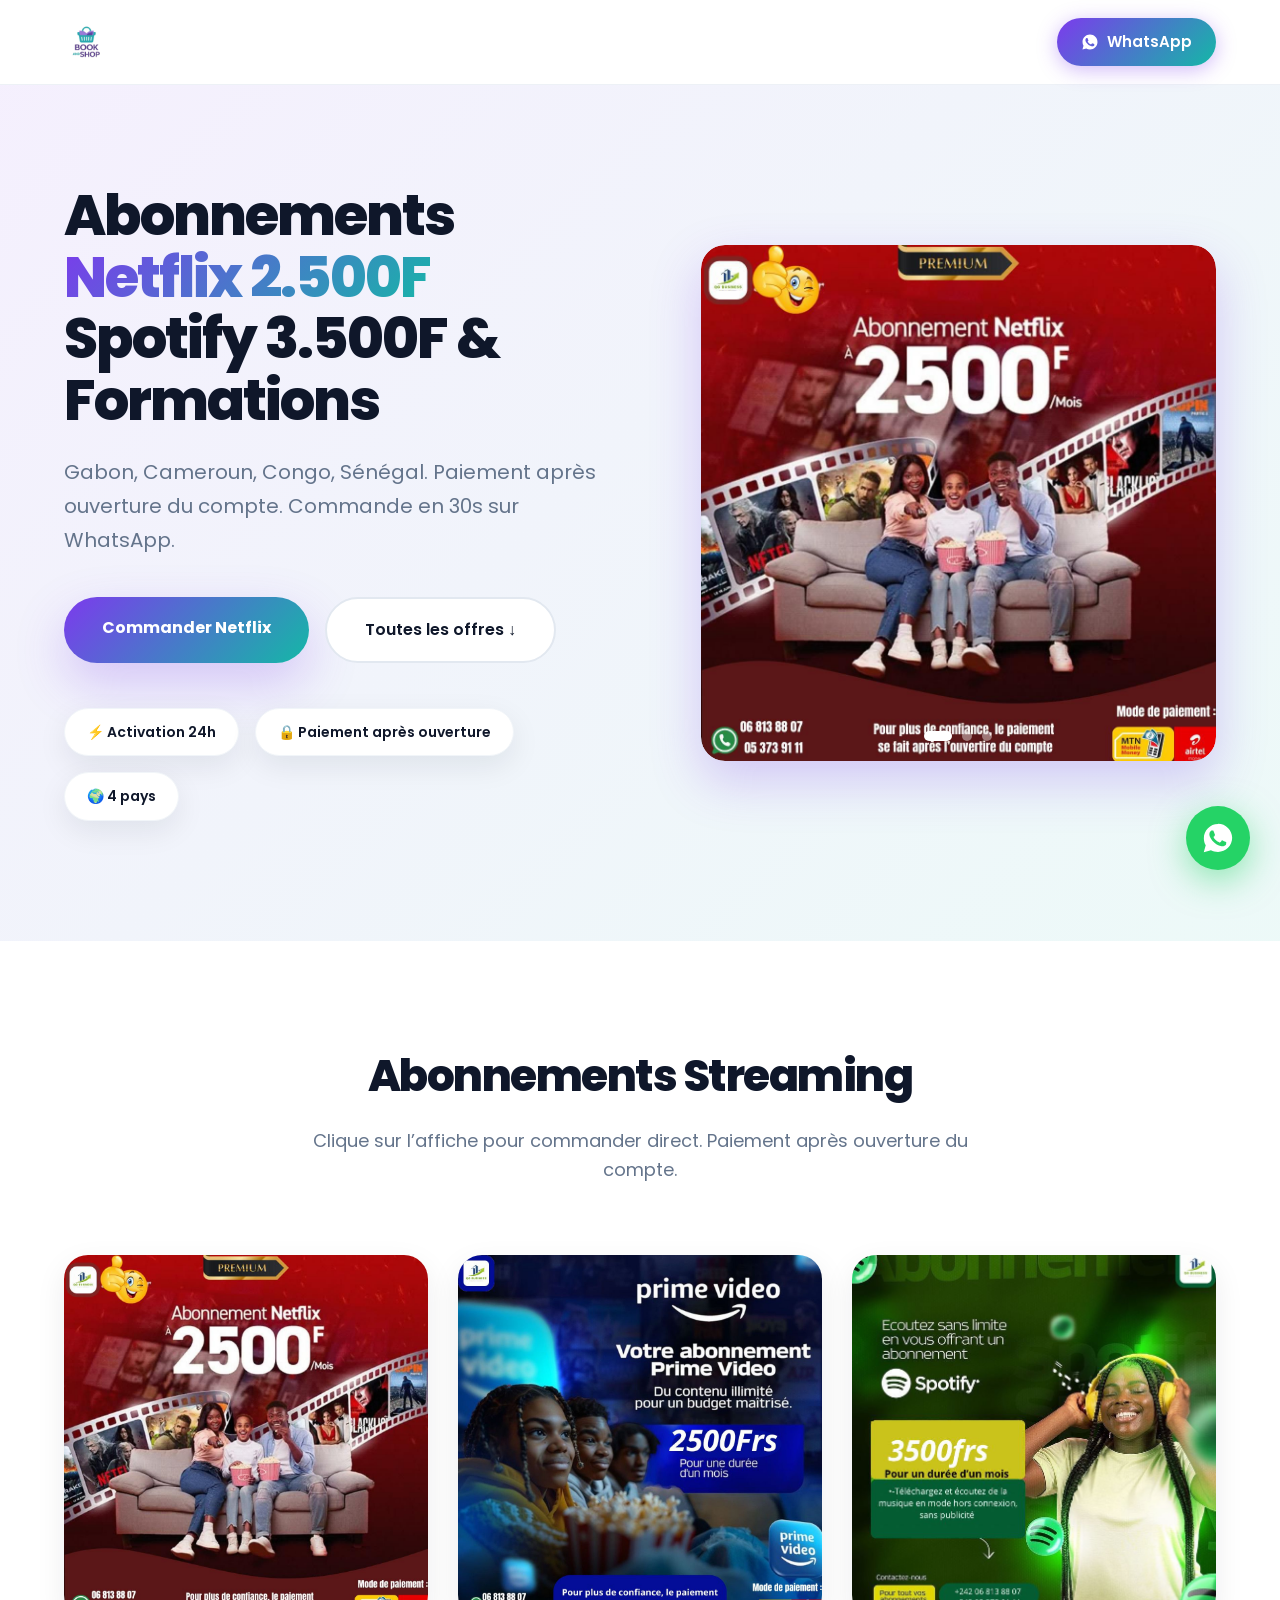
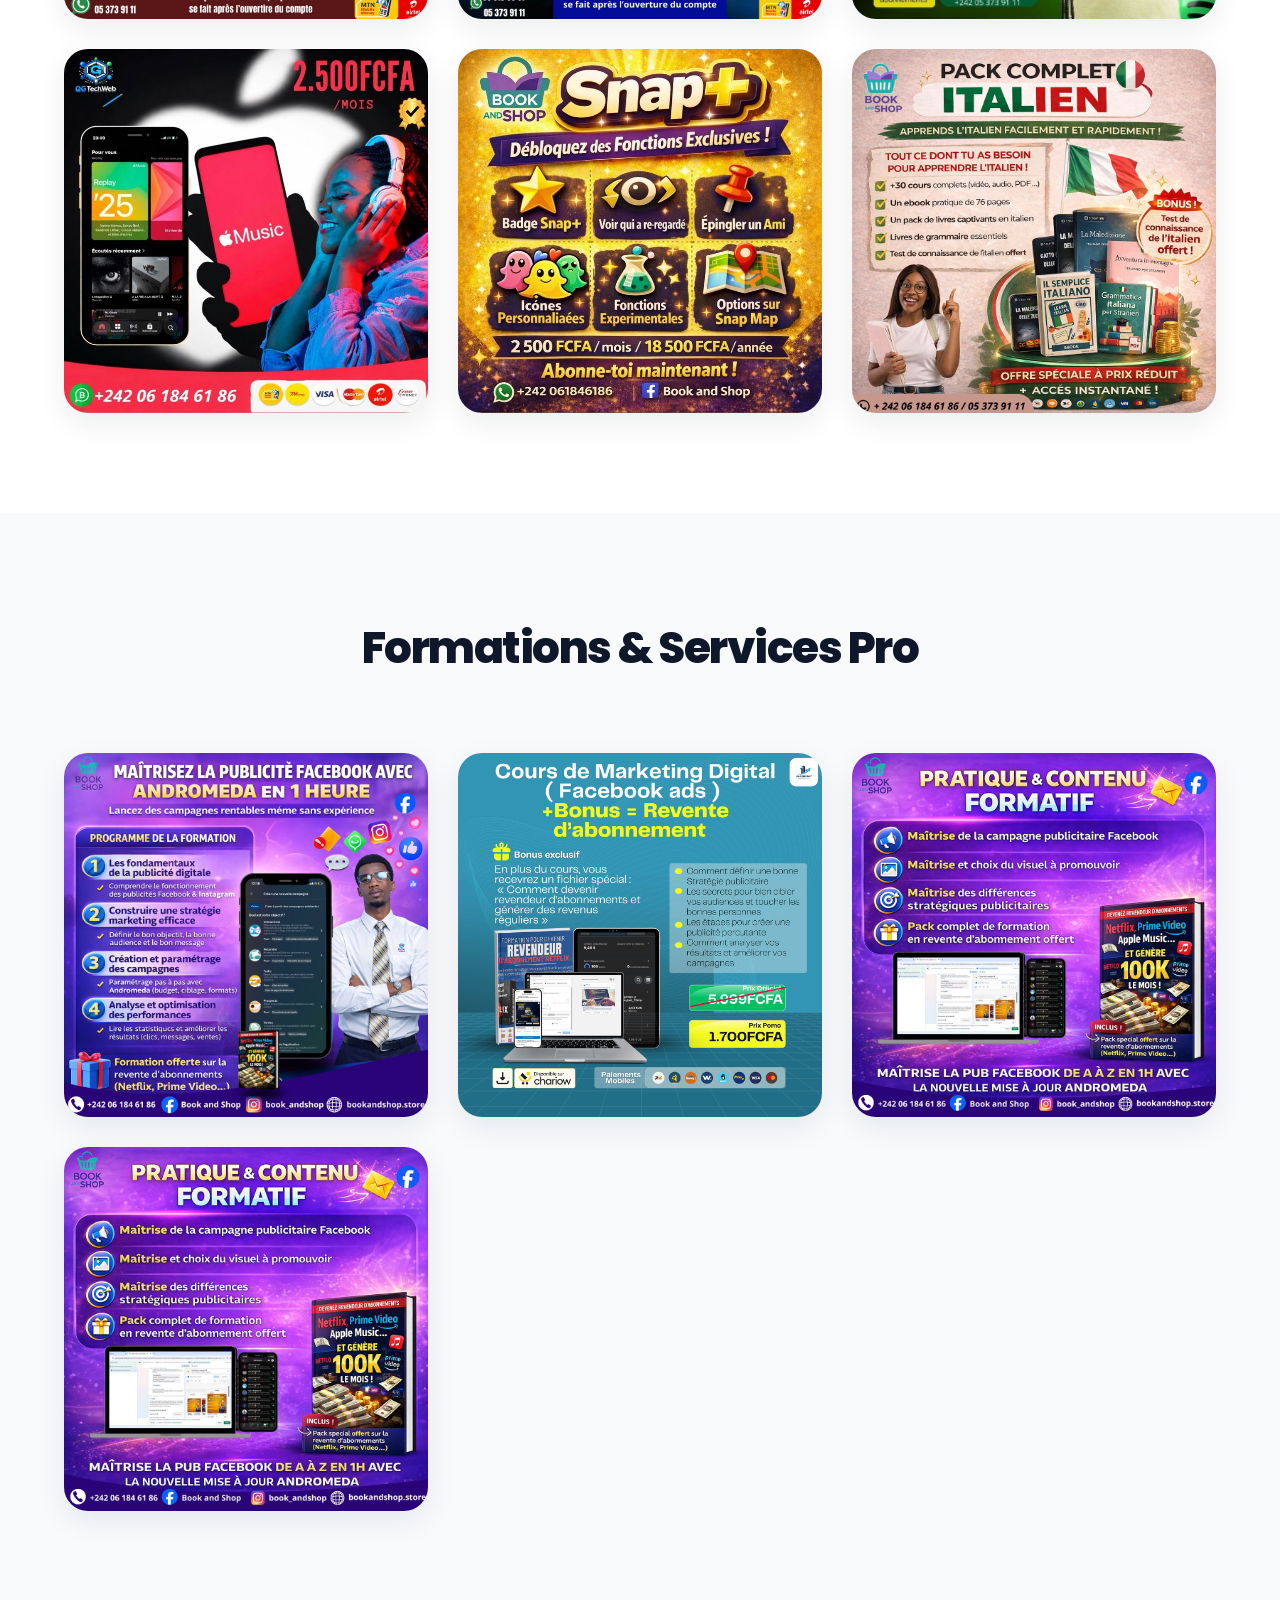
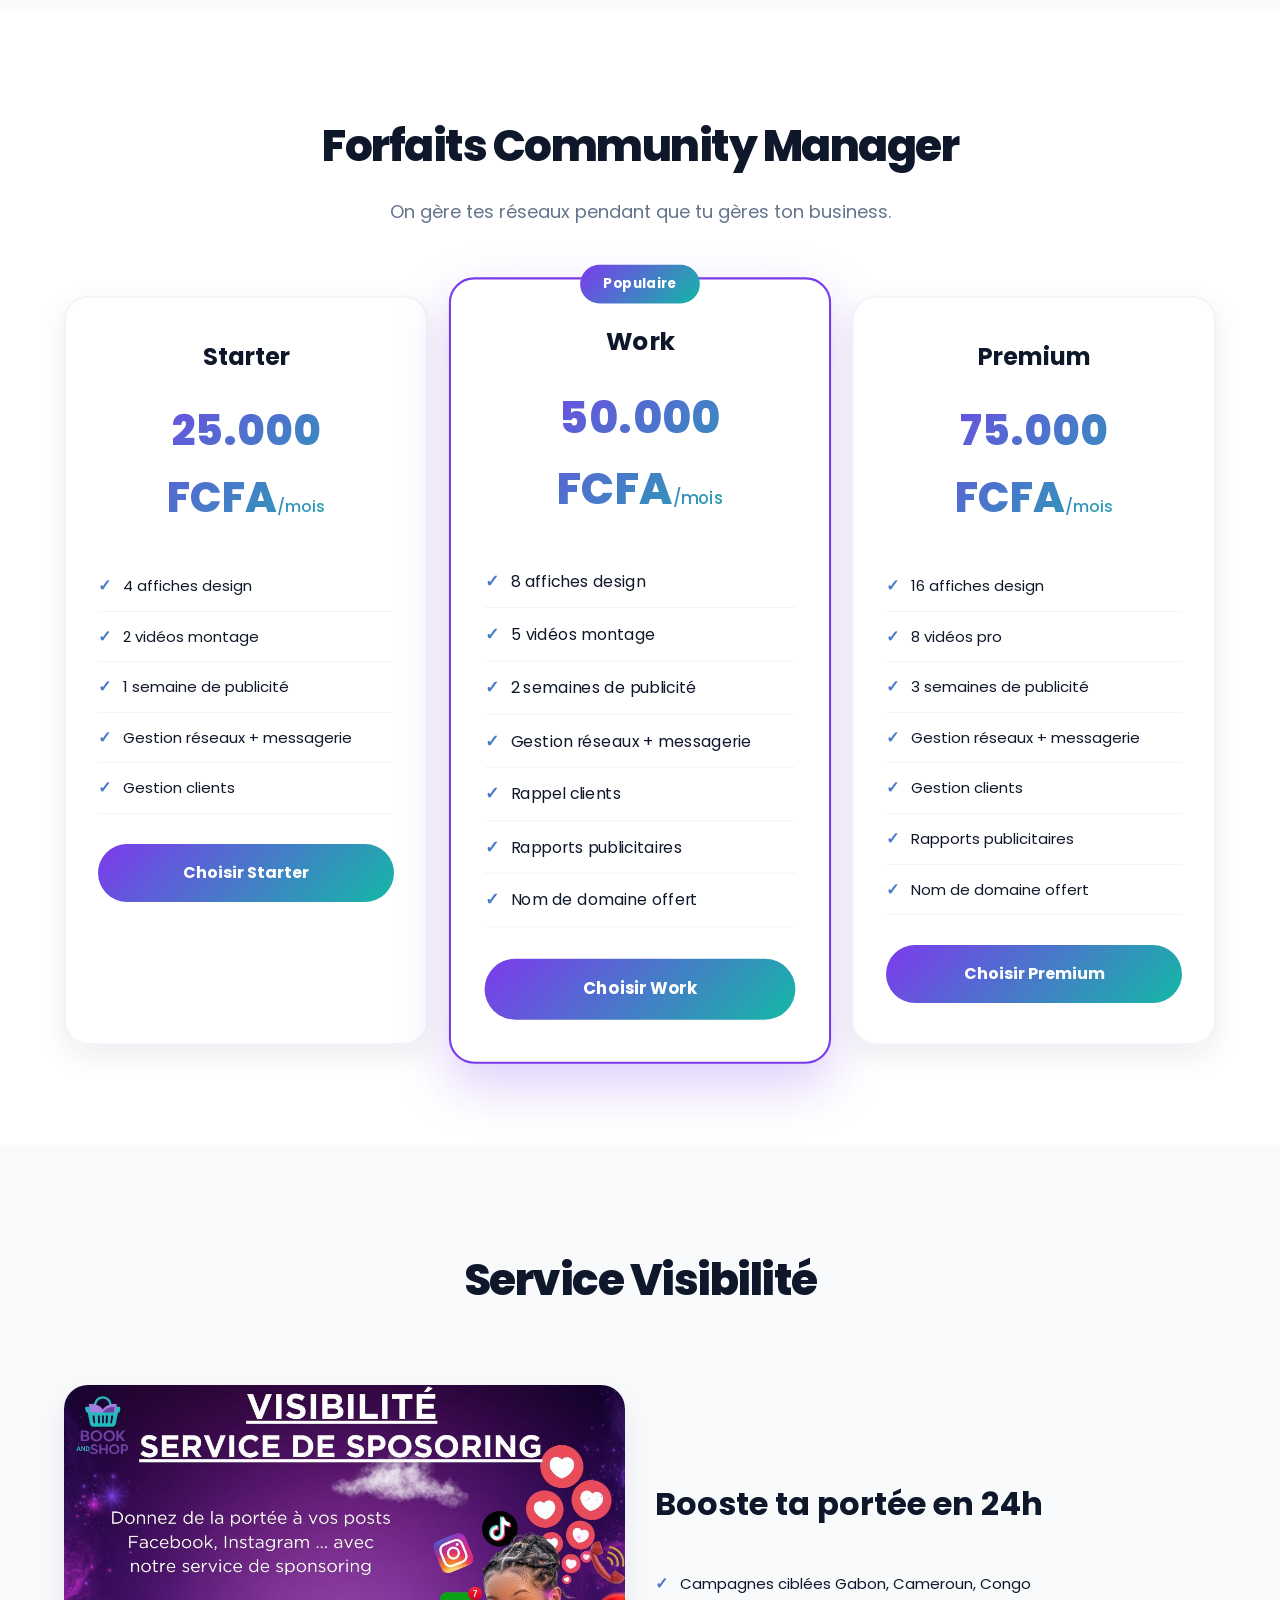
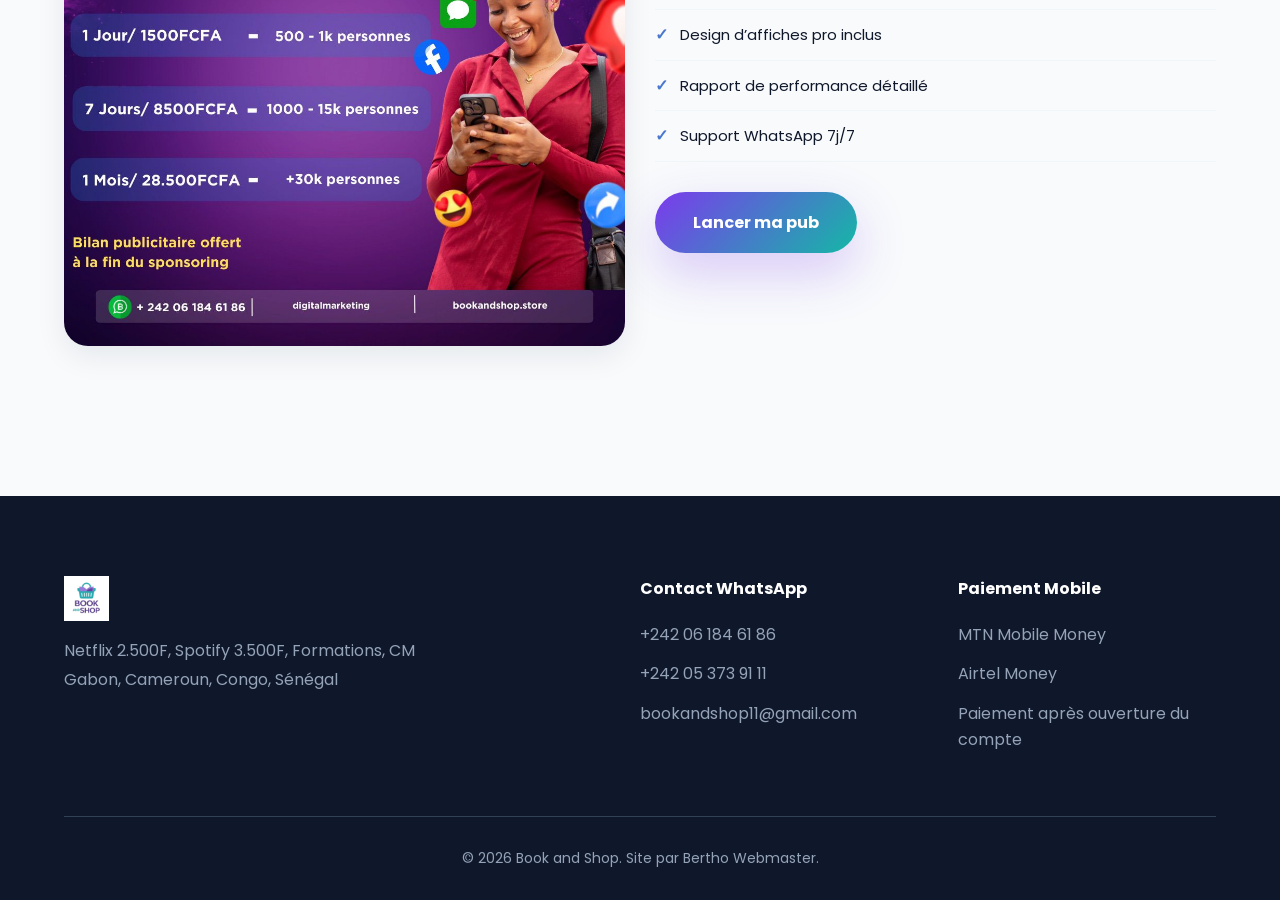
==== index.html @ 4d2384d3 "premier commit site BookAndShop" ====
<!DOCTYPE html>
<html lang="fr">
<head>
    <meta charset="UTF-8">
    <meta name="viewport" content="width=device-width, initial-scale=1.0">
    <title>Book and Shop | Netflix 2.500F, Spotify 3.500F, Formations, CM</title>
    <meta name="description" content="Abonnements Netflix 2.500F, Spotify 3.500F, Prime Video 2.500F. Formations Marketing, Design, Italien. Community Manager dès 25.000F. Paiement après ouverture.">
    <link rel="stylesheet" href="./style.css">
    <link href="https://fonts.googleapis.com/css2?family=Poppins:wght@400;500;600;700;800&display=swap" rel="stylesheet">
    <script src="https://identity.netlify.com/v1/netlify-identity-widget.js"></script>
</head>
<body>
    <header class="header">
        <div class="container">
            <div class="nav">
                <img src="./images/logo.png" alt="Book and Shop" class="logo-img">
                <a href="https://wa.me/242061846186?text=Bonjour%20Book%20and%20Shop" class="btn-nav" target="_blank">
                    <svg viewBox="0 0 32 32" fill="currentColor"><path d="M16.003 2.837c-7.333 0-13.324 5.99-13.324 13.324 0 2.35.611 4.624 1.772 6.639L2.6 29.4l6.773-1.823c1.938 1.061 4.124 1.623 6.63 1.623h.005c7.333 0 13.324-5.99 13.324-13.324 0-7.334-5.991-13.324-13.329-13.324zm7.735 19.051c-.328.921-1.92 1.767-2.68 1.882-.688.104-1.547.149-2.496-.157-.576-.183-1.314-.42-2.263-.824-3.985-1.697-6.584-5.684-6.782-5.948-.198-.264-1.626-2.159-1.626-4.118 0-1.96.973-2.84 1.316-3.225.342-.385.746-.48 1.01-.48.264 0 .527.002.757.014.24.012.557-.091.87.666.328.796 1.112 2.75 1.21 2.949.098.198.163.43.032.695-.13.264-.195.428-.39.659-.195.23-.41.515-.585.692-.195.196-.398.409-.17.795.228.386 1.013 1.668 2.175 2.702 1.496 1.333 2.757 1.747 3.153 1.943.396.196.627.163.858-.098.23-.262.994-1.159 1.259-1.556.264-.398.528-.33.892-.198.364.132 2.308 1.089 2.704 1.287.396.198.66.297.757.462.098.165.098.954-.23 1.875z"/></svg>
                    WhatsApp
                </a>
            </div>
        </div>
    </header>

    <section class="hero">
        <div class="container">
            <div class="hero-grid">
                <div class="hero-content">
                    <h1>Abonnements <span class="gradient-text">Netflix 2.500F</span><br>Spotify 3.500F & Formations</h1>
                    <p class="hero-subtitle">Gabon, Cameroun, Congo, Sénégal. Paiement après ouverture du compte. Commande en 30s sur WhatsApp.</p>
                    <div class="hero-buttons">
                        <a href="https://wa.me/242061846186?text=Je%20veux%20Netflix%202.500F" class="btn-primary" target="_blank">Commander Netflix</a>
                        <a href="#services" class="btn-ghost">Toutes les offres ↓</a>
                    </div>
                    <div class="hero-badges">
                        <div class="badge-item">⚡ Activation 24h</div>
                        <div class="badge-item">🔒 Paiement après ouverture</div>
                        <div class="badge-item">🌍 4 pays</div>
                    </div>
                </div>
                <div class="hero-image">
    <div class="slider-wrapper">
        <div class="slide active">
            <img src="./images/netflix.jpg" alt="Netflix Premium 2500F">
        </div>
        <div class="slide">
            <img src="./images/spotify.jpg" alt="Spotify Premium 3500F">
        </div>
        <div class="slide">
            <img src="./images/prime-video.jpg" alt="Prime Video 2500F">
        </div>
        <div class="slider-dots">
            <span class="dot active"></span>
            <span class="dot"></span>
            <span class="dot"></span>
        </div>
    </div>
</div>
            </div>
        </div>
    </section>

    <section id="services" class="section">
        <div class="container">
            <div class="section-head">
                <h2 class="section-title">Abonnements Streaming</h2>
                <p class="section-subtitle">Clique sur l’affiche pour commander direct. Paiement après ouverture du compte.</p>
            </div>
            <div class="gallery">
                <a href="https://wa.me/242061846186?text=Je%20veux%20Netflix%202.500F" target="_blank" class="gallery-card">
                    <img src="./images/netflix.jpg" alt="Netflix Premium 2500F">
                    <div class="gallery-overlay"><span>Commander Netflix →</span></div>
                </a>
                <a href="https://wa.me/242061846186?text=Je%20veux%20Prime%20Video%202.500F" target="_blank" class="gallery-card">
                    <img src="./images/prime-video.jpg" alt="Prime Video 2500F">
                    <div class="gallery-overlay"><span>Commander Prime Video →</span></div>
                </a>
                <a href="https://wa.me/242061846186?text=Je%20veux%20Spotify%203.500F" target="_blank" class="gallery-card">
                    <img src="./images/spotify.jpg" alt="Spotify 3500F">
                    <div class="gallery-overlay"><span>Commander Spotify →</span></div>
                </a>
                <a href="https://wa.me/242061846186?text=Je%20veux%20Apple%20Music%202.500F" target="_blank" class="gallery-card">
                    <img src="./images/apple-music.jpg" alt="Apple Music">
                    <div class="gallery-overlay"><span>Commander Apple Music →</span></div>
                </a>
                <a href="https://wa.me/242061846186?text=Je%20veux%20Snap%2B%202.500F" target="_blank" class="gallery-card">
                    <img src="./images/snap-plus.jpg" alt="Snap+">
                    <div class="gallery-overlay"><span>Commander Snap+ →</span></div>
                </a>
                <a href="https://wa.me/242061846186?text=Je%20veux%20Formation%20Italien" target="_blank" class="gallery-card">
                    <img src="./images/italien.jpg" alt="Formation Italien">
                    <div class="gallery-overlay"><span>Formation Italien →</span></div>
                </a>
            </div>
        </div>
    </section>

    <section class="section section-alt">
        <div class="container">
            <div class="section-head">
                <h2 class="section-title">Formations & Services Pro</h2>
            </div>
            <div class="gallery">
                <a href="https://wa.me/242061846186?text=Formation%20Facebook%20Ads%20Andromeda" target="_blank" class="gallery-card">
                    <img src="./images/formation-andromeda.jpg" alt="Formation Facebook Ads">
                    <div class="gallery-overlay"><span>Formation Pub Facebook →</span></div>
                </a>
                <a href="https://wa.me/242061846186?text=Formation%20Revente%20Abonnements" target="_blank" class="gallery-card">
                    <img src="./images/formation-revente.jpg" alt="Formation Revente">
                    <div class="gallery-overlay"><span>Devenir Revendeur →</span></div>
                </a>
                <a href="https://wa.me/242061846186?text=Formation%20Contenu" target="_blank" class="gallery-card">
                    <img src="./images/formation-contenu.jpg" alt="Formation Contenu">
                    <div class="gallery-overlay"><span>Formation Contenu →</span></div>
                </a>
                <a href="https://wa.me/242061846186?text=Service%20Sponsoring" target="_blank" class="gallery-card">
                    <img src="./images/sponsoring.jpg" alt="Service Sponsoring">
                    <div class="gallery-overlay"><span>Booster mes posts →</span></div>
                </a>
            </div>
        </div>
    </section>    <section class="section">
        <div class="container">
            <div class="section-head">
                <h2 class="section-title">Forfaits Community Manager</h2>
                <p class="section-subtitle">On gère tes réseaux pendant que tu gères ton business.</p>
            </div>
            <div class="cards">
                <div class="card-pricing">
                    <h3>Starter</h3>
                    <p class="price">25.000 FCFA<span>/mois</span></p>
                    <ul class="pricing-list">
                        <li>4 affiches design</li>
                        <li>2 vidéos montage</li>
                        <li>1 semaine de publicité</li>
                        <li>Gestion réseaux + messagerie</li>
                        <li>Gestion clients</li>
                    </ul>
                    <a href="https://wa.me/242061846186?text=Forfait%20Starter%2025.000F" class="btn-card" target="_blank">Choisir Starter</a>
                </div>
                <div class="card-pricing featured">
                    <div class="popular-badge">Populaire</div>
                    <h3>Work</h3>
                    <p class="price">50.000 FCFA<span>/mois</span></p>
                    <ul class="pricing-list">
                        <li>8 affiches design</li>
                        <li>5 vidéos montage</li>
                        <li>2 semaines de publicité</li>
                        <li>Gestion réseaux + messagerie</li>
                        <li>Rappel clients</li>
                        <li>Rapports publicitaires</li>
                        <li>Nom de domaine offert</li>
                    </ul>
                    <a href="https://wa.me/242061846186?text=Forfait%20Work%2050.000F" class="btn-card" target="_blank">Choisir Work</a>
                </div>
                <div class="card-pricing">
                    <h3>Premium</h3>
                    <p class="price">75.000 FCFA<span>/mois</span></p>
                    <ul class="pricing-list">
                        <li>16 affiches design</li>
                        <li>8 vidéos pro</li>
                        <li>3 semaines de publicité</li>
                        <li>Gestion réseaux + messagerie</li>
                        <li>Gestion clients</li>
                        <li>Rapports publicitaires</li>
                        <li>Nom de domaine offert</li>
                    </ul>
                    <a href="https://wa.me/242061846186?text=Forfait%20Premium%2075.000F" class="btn-card" target="_blank">Choisir Premium</a>
                </div>
            </div>
        </div>
    </section>

    <section class="section section-alt">
        <div class="container">
            <div class="section-head">
                <h2 class="section-title">Service Visibilité</h2>
            </div>
            <div class="sponsoring-grid">
                <img src="./images/visibilite.jpg" alt="Visibilité Service Sponsoring" class="sponsoring-img">
                <div class="visibilite-content">
                    <h3>Booste ta portée en 24h</h3>
                    <ul class="pricing-list">
                        <li>Campagnes ciblées Gabon, Cameroun, Congo</li>
                        <li>Design d’affiches pro inclus</li>
                        <li>Rapport de performance détaillé</li>
                        <li>Support WhatsApp 7j/7</li>
                    </ul>
                    <a href="https://wa.me/242061846186?text=Je%20veux%20booster%20mes%20publications" class="btn-primary" target="_blank">Lancer ma pub</a>
                </div>
            </div>
        </div>
    </section>

    <footer class="footer">
        <div class="container">
            <div class="footer-grid">
                <div class="footer-brand">
                    <img src="./images/logo.png" alt="Book and Shop" class="footer-logo">
                    <p>Netflix 2.500F, Spotify 3.500F, Formations, CM<br>Gabon, Cameroun, Congo, Sénégal</p>
                </div>
                <div class="footer-links">
                    <h4>Contact WhatsApp</h4>
                    <a href="https://wa.me/242061846186" target="_blank">+242 06 184 61 86</a>
                    <a href="https://wa.me/242053739111" target="_blank">+242 05 373 91 11</a>
                   <a href="mailto:bookandshop11@gmail.com">bookandshop11@gmail.com</a>
                </div>
                <div class="footer-links">
                    <h4>Paiement Mobile</h4>
                    <p>MTN Mobile Money</p>
                    <p>Airtel Money</p>
                    <p>Paiement après ouverture du compte</p>
                </div>
            </div>
            <div class="footer-bottom">
                <p>© 2026 Book and Shop. Site par Bertho Webmaster.</p>
            </div>
        </div>
    </footer>

    <a href="https://wa.me/242061846186?text=Bonjour%20Book%20and%20Shop" class="whatsapp-float" target="_blank">
        <svg viewBox="0 0 32 32" fill="white"><path d="M16.003 2.837c-7.333 0-13.324 5.99-13.324 13.324 0 2.35.611 4.624 1.772 6.639L2.6 29.4l6.773-1.823c1.938 1.061 4.124 1.623 6.63 1.623h.005c7.333 0 13.324-5.99 13.324-13.324 0-7.334-5.991-13.324-13.329-13.324zm7.735 19.051c-.328.921-1.92 1.767-2.68 1.882-.688.104-1.547.149-2.496-.157-.576-.183-1.314-.42-2.263-.824-3.985-1.697-6.584-5.684-6.782-5.948-.198-.264-1.626-2.159-1.626-4.118 0-1.96.973-2.84 1.316-3.225.342-.385.746-.48 1.01-.48.264 0 .527.002.757.014.24.012.557-.091.87.666.328.796 1.112 2.75 1.21 2.949.098.198.163.43.032.695-.13.264-.195.428-.39.659-.195.23-.41.515-.585.692-.195.196-.398.409-.17.795.228.386 1.013 1.668 2.175 2.702 1.496 1.333 2.757 1.747 3.153 1.943.396.196.627.163.858-.098.23-.262.994-1.159 1.259-1.556.264-.398.528-.33.892-.198.364.132 2.308 1.089 2.704 1.287.396.198.66.297.757.462.098.165.098.954-.23 1.875z"/></svg>
    </a>

    <script>
        if (window.netlifyIdentity) {
            window.netlifyIdentity.on("init", user => {
                if (!user) {
                    window.netlifyIdentity.on("login", () => {
                        document.location.href = "/admin/";
                    });
                }
            });
        }
    </script>
<script>
    const slides = document.querySelectorAll('.slide');
    const dots = document.querySelectorAll('.dot');
    let currentSlide = 0;

    function showSlide(index) {
        slides.forEach(slide => slide.classList.remove('active'));
        dots.forEach(dot => dot.classList.remove('active'));
        slides[index].classList.add('active');
        dots[index].classList.add('active');
    }

    function nextSlide() {
        currentSlide = (currentSlide + 1) % slides.length;
        showSlide(currentSlide);
    }

    // Auto slide toutes les 4 secondes
    setInterval(nextSlide, 4000);

    // Click sur les dots
    dots.forEach((dot, index) => {
        dot.addEventListener('click', () => {
            currentSlide = index;
            showSlide(currentSlide);
        });
    });
</script>
</body>
</html>
</body>
</html>
---- style.css ----
:root {
    --violet: #7C3AED;
    --violet-light: #A78BFA;
    --teal: #14B8A6;
    --teal-light: #5EEAD4;
    --dark: #0F172A;
    --gray: #64748B;
    --gray-light: #F8FAFC;
    --white: #FFFFFF;
    --gradient: linear-gradient(135deg, #7C3AED 0%, #14B8A6 100%);
    --gradient-soft: linear-gradient(135deg, rgba(124, 58, 237, 0.08) 0%, rgba(20, 184, 166, 0.08) 100%);
    --shadow-lg: 0 20px 50px rgba(124, 58, 237, 0.25);
    --shadow-md: 0 10px 30px rgba(15, 23, 42, 0.08);
    --radius: 24px;
}

* {
    margin: 0;
    padding: 0;
    box-sizing: border-box;
}

html {
    scroll-behavior: smooth;
}

body {
    font-family: 'Poppins', sans-serif;
    color: var(--dark);
    background: var(--white);
    line-height: 1.6;
    -webkit-font-smoothing: antialiased;
}

img {
    max-width: 100%;
    height: auto;
    display: block;
}

.container {
    max-width: 1200px;
    margin: 0 auto;
    padding: 0 24px;
}

.gradient-text {
    background: var(--gradient);
    -webkit-background-clip: text;
    -webkit-text-fill-color: transparent;
    background-clip: text;
}

.text-center {
    text-align: center;
    margin-top: 40px;
}

.header {
    background: rgba(255, 255, 255, 0.8);
    backdrop-filter: blur(20px);
    border-bottom: 1px solid rgba(226, 232, 240, 0.6);
    position: sticky;
    top: 0;
    z-index: 1000;
}

.nav {
    display: flex;
    justify-content: space-between;
    align-items: center;
    padding: 18px 0;
}

.logo-img {
    height: 45px;
    width: auto;
}

.btn-nav {
    background: var(--gradient);
    color: var(--white);
    padding: 12px 24px;
    border-radius: 50px;
    text-decoration: none;
    font-weight: 600;
    font-size: 15px;
    display: flex;
    align-items: center;
    gap: 8px;
    transition: all 0.3s;
    box-shadow: 0 4px 20px rgba(124, 58, 237, 0.35);
}

.btn-nav svg {
    width: 18px;
    height: 18px;
}

.btn-nav:hover {
    transform: translateY(-3px);
    box-shadow: 0 8px 30px rgba(124, 58, 237, 0.45);
}

.hero {
    background: var(--gradient-soft);
    padding: 100px 0 120px;
    overflow: hidden;
}

.hero-grid {
    display: grid;
    grid-template-columns: 1.1fr 1fr;
    gap: 70px;
    align-items: center;
}

.hero h1 {
    font-size: 56px;
    font-weight: 800;
    line-height: 1.1;
    margin-bottom: 24px;
    letter-spacing: -2px;
}

.hero-subtitle {
    font-size: 20px;
    color: var(--gray);
    margin-bottom: 40px;
    line-height: 1.7;
}

.hero-buttons {
    display: flex;
    gap: 16px;
    margin-bottom: 45px;
    flex-wrap: wrap;
}

.btn-primary {
    background: var(--gradient);
    color: var(--white);
    padding: 18px 38px;
    border-radius: 50px;
    text-decoration: none;
    font-weight: 700;
    font-size: 16px;
    transition: all 0.3s;
    display: inline-block;
    box-shadow: var(--shadow-lg);
}

.btn-primary:hover {
    transform: translateY(-4px);
    box-shadow: 0 25px 60px rgba(124, 58, 237, 0.35);
}

.btn-ghost {
    background: var(--white);
    color: var(--dark);
    padding: 18px 38px;
    border-radius: 50px;
    text-decoration: none;
    font-weight: 600;
    font-size: 16px;
    border: 2px solid #E2E8F0;
    transition: all 0.3s;
    display: inline-block;
}

.btn-ghost:hover {
    border-color: var(--violet);
    color: var(--violet);
    transform: translateY(-2px);
}

.hero-badges {
    display: flex;
    gap: 16px;
    flex-wrap: wrap;
}

.badge-item {
    background: var(--white);
    padding: 12px 22px;
    border-radius: 50px;
    font-size: 14px;
    font-weight: 600;
    box-shadow: var(--shadow-md);
    border: 1px solid #F1F5F9;
}

.hero-image img {
    border-radius: var(--radius);
    box-shadow: var(--shadow-lg);
}

.section {
    padding: 100px 0;
}

.section-alt {
    background: var(--gray-light);
}

.section-head {
    text-align: center;
    max-width: 700px;
    margin: 0 auto 70px;
}

.section-title {
    font-size: 44px;
    font-weight: 800;
    margin-bottom: 16px;
    letter-spacing: -1.5px;
}

.section-subtitle {
    font-size: 18px;
    color: var(--gray);
}

.gallery {
    display: grid;
    grid-template-columns: repeat(auto-fit, minmax(320px, 1fr));
    gap: 30px;
}

.gallery-card {
    position: relative;
    border-radius: var(--radius);
    overflow: hidden;
    box-shadow: var(--shadow-md);
    transition: all 0.4s;
    display: block;
}

.gallery-card:hover {
    transform: translateY(-10px);
    box-shadow: var(--shadow-lg);
}

.gallery-card img {
    width: 100%;
    height: 100%;
    object-fit: cover;
    aspect-ratio: 1/1;
}

.gallery-overlay {
    position: absolute;
    inset: 0;
    background: linear-gradient(180deg, transparent 0%, rgba(15, 23, 42, 0.9) 100%);
    display: flex;
    align-items: flex-end;
    padding: 24px;
    opacity: 0;
    transition: opacity 0.3s;
}

.gallery-card:hover .gallery-overlay {
    opacity: 1;
}

.gallery-overlay span {
    color: var(--white);
    font-weight: 700;
    font-size: 18px;
}

.cards {
    display: grid;
    grid-template-columns: repeat(auto-fit, minmax(300px, 1fr));
    gap: 30px;
}

.card-pricing {
    background: var(--white);
    border-radius: var(--radius);
    padding: 40px 32px;
    box-shadow: var(--shadow-md);
    border: 2px solid #F1F5F9;
    transition: all 0.4s;
    position: relative;
}

.card-pricing:hover {
    transform: translateY(-10px);
    box-shadow: var(--shadow-lg);
    border-color: var(--violet-light);
}

.card-pricing.featured {
    border: 2px solid var(--violet);
    transform: scale(1.05);
    box-shadow: var(--shadow-lg);
}

.popular-badge {
    background: var(--gradient);
    color: var(--white);
    padding: 8px 22px;
    border-radius: 50px;
    font-size: 13px;
    font-weight: 700;
    position: absolute;
    top: -14px;
    left: 50%;
    transform: translateX(-50%);
}

.card-pricing h3 {
    font-size: 24px;
    margin-bottom: 12px;
    text-align: center;
}

.price {
    font-size: 42px;
    font-weight: 800;
    background: var(--gradient);
    -webkit-background-clip: text;
    -webkit-text-fill-color: transparent;
    background-clip: text;
    margin: 20px 0;
    text-align: center;
}

.price span {
    font-size: 16px;
    font-weight: 500;
    color: var(--gray);
}

.pricing-list {
    list-style: none;
    margin: 30px 0;
}

.pricing-list li {
    padding: 12px 0;
    border-bottom: 1px solid #F1F5F9;
    font-size: 15px;
}

.pricing-list li:before {
    content: "✓";
    background: var(--gradient);
    -webkit-background-clip: text;
    -webkit-text-fill-color: transparent;
    background-clip: text;
    font-weight: 800;
    margin-right: 12px;
    font-size: 16px;
}

.btn-card {
    background: var(--gradient);
    color: var(--white);
    padding: 16px 32px;
    border-radius: 50px;
    text-decoration: none;
    font-weight: 700;
    display: block;
    text-align: center;
    margin-top: 30px;
    transition: all 0.3s;
}

.btn-card:hover {
    transform: scale(1.05);
    box-shadow: 0 10px 30px rgba(124, 58, 237, 0.4);
}

.sponsoring-grid {
    display: grid;
    grid-template-columns: 1fr 1fr;
    gap: 30px;
    margin-bottom: 50px;
    align-items: center;
}

.sponsoring-img {
    border-radius: var(--radius);
    box-shadow: var(--shadow-md);
}

.visibilite-content h3 {
    font-size: 32px;
    font-weight: 700;
    margin-bottom: 24px;
}

.footer {
    background: var(--dark);
    color: var(--white);
    padding: 80px 0 30px;
}

.footer-grid {
    display: grid;
    grid-template-columns: 2fr 1fr 1fr;
    gap: 60px;
    margin-bottom: 50px;
}

.footer-logo {
    height: 45px;
    margin-bottom: 16px;
}

.footer-brand p {
    color: #94A3B8;
    line-height: 1.8;
}

.footer-links h4 {
    margin-bottom: 20px;
    font-size: 16px;
}

.footer-links a, .footer-links p {
    display: block;
    color: #94A3B8;
    text-decoration: none;
    margin-bottom: 14px;
    transition: color 0.2s;
}

.footer-links a:hover {
    color: var(--white);
}

.footer-bottom {
    border-top: 1px solid #334155;
    padding-top: 30px;
    text-align: center;
    color: #94A3B8;
    font-size: 14px;
}

.whatsapp-float {
    position: fixed;
    bottom: 30px;
    right: 30px;
    width: 64px;
    height: 64px;
    background: #25D366;
    border-radius: 50%;
    display: flex;
    align-items: center;
    justify-content: center;
    box-shadow: 0 10px 35px rgba(37, 211, 102, 0.5);
    z-index: 1000;
    transition: all 0.3s;
}

.whatsapp-float:hover {
    transform: scale(1.15);
}

.whatsapp-float svg {
    width: 34px;
    height: 34px;
}

@media (max-width: 968px) {
    .hero-grid, .sponsoring-grid {
        grid-template-columns: 1fr;
    }
    .hero h1 {
        font-size: 40px;
    }
    .hero-image {
        order: -1;
    }
    .footer-grid {
        grid-template-columns: 1fr;
        gap: 40px;
    }
    .card-pricing.featured {
        transform: scale(1);
    }
}
/* Hero Slider */
.hero-image {
    position: relative;
}

.slider-wrapper {
    position: relative;
    border-radius: var(--radius);
    overflow: hidden;
    box-shadow: var(--shadow-lg);
    aspect-ratio: 1/1;
}

.slide {
    position: absolute;
    inset: 0;
    opacity: 0;
    transform: scale(1.1);
    transition: opacity 1.2s cubic-bezier(0.4, 0, 0.2, 1), transform 1.2s cubic-bezier(0.4, 0, 0.2, 1);
}

.slide.active {
    opacity: 1;
    transform: scale(1);
    z-index: 2;
}

.slide img {
    width: 100%;
    height: 100%;
    object-fit: cover;
}

.slider-dots {
    position: absolute;
    bottom: 20px;
    left: 50%;
    transform: translateX(-50%);
    display: flex;
    gap: 10px;
    z-index: 10;
}

.dot {
    width: 10px;
    height: 10px;
    border-radius: 50%;
    background: rgba(255, 255, 255, 0.4);
    backdrop-filter: blur(10px);
    transition: all 0.4s;
    cursor: pointer;
}

.dot.active {
    background: var(--white);
    width: 28px;
    border-radius: 10px;
}
@media (max-width: 768px) {
    .section {
        padding: 70px 0;
    }
    .section-title {
        font-size: 34px;
    }
    .hero {
        padding: 60px 0 80px;
    }
    .hero-buttons {
        flex-direction: column;
    }
    .btn-primary, .btn-ghost {
        width: 100%;
        text-align: center;
    }
    .gallery {
        grid-template-columns: 1fr;
    }
    .gallery-card img {
        aspect-ratio: 16/9;
    }
}
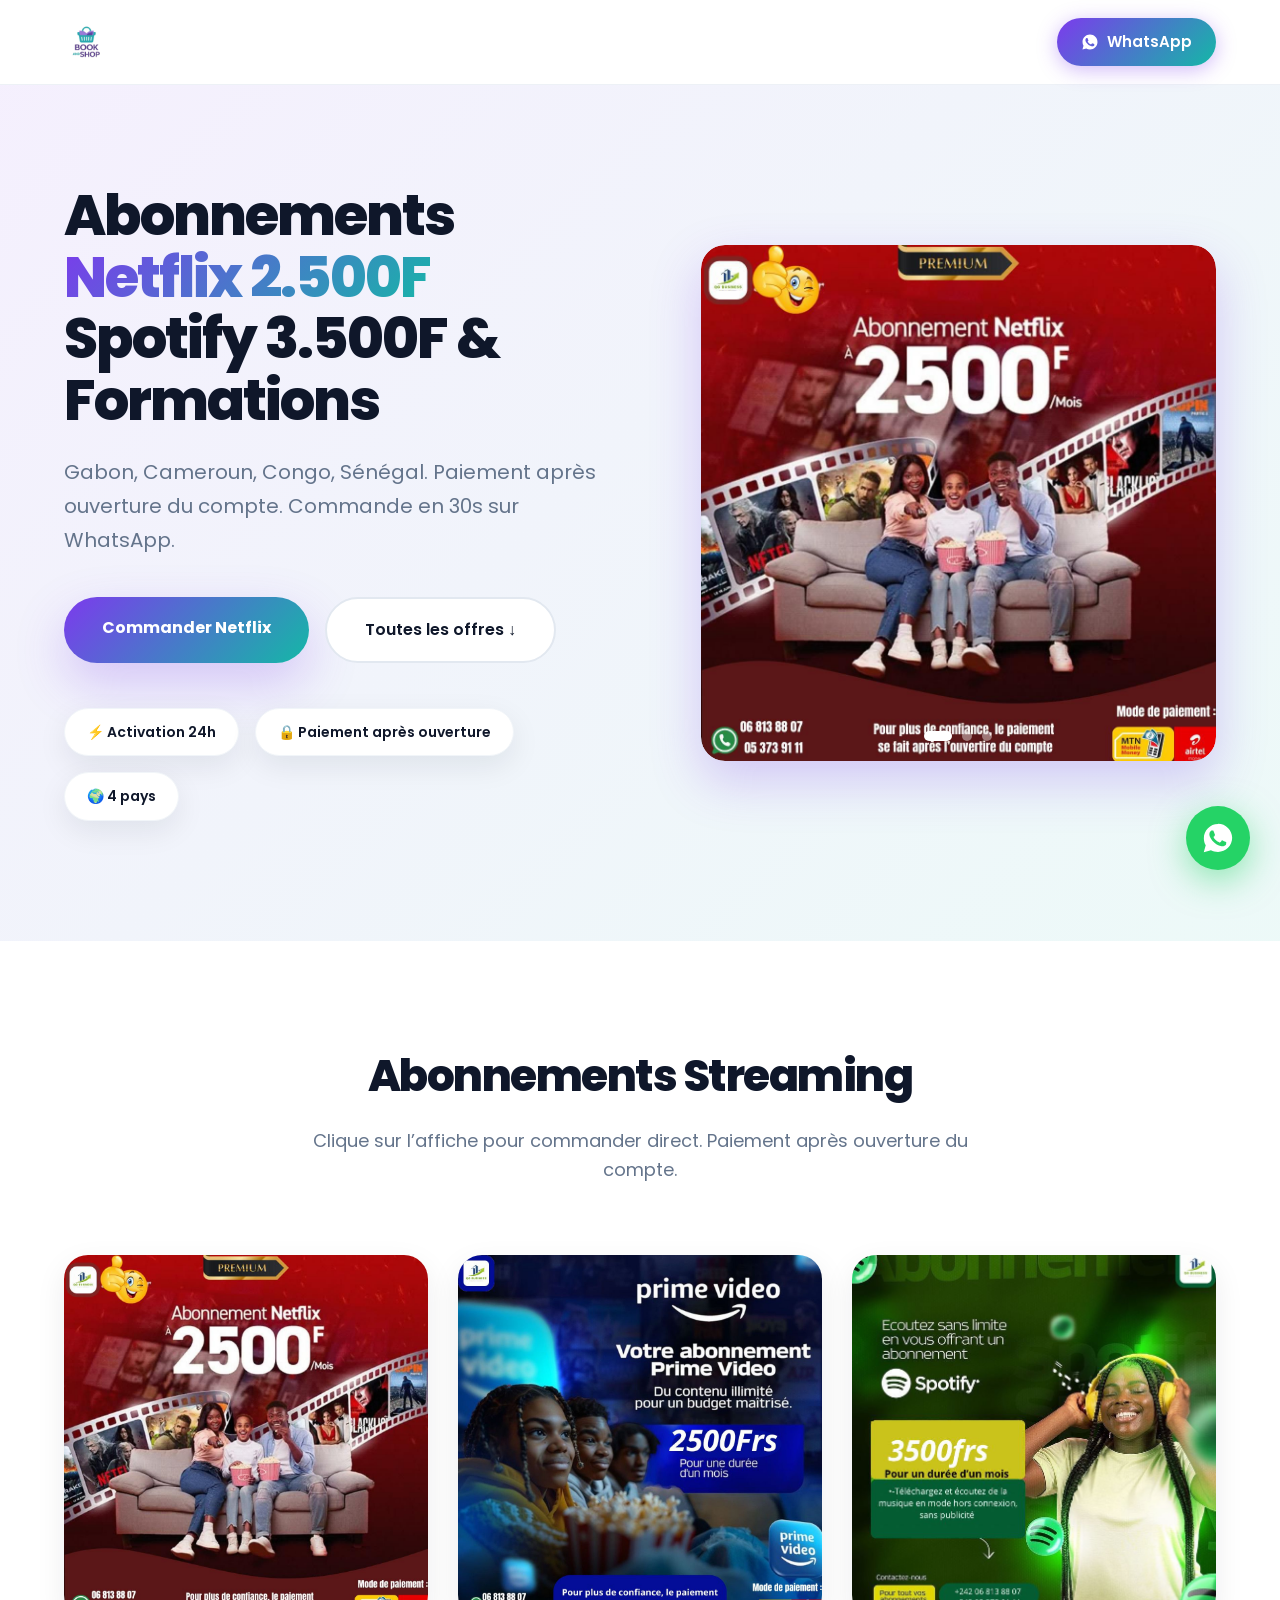
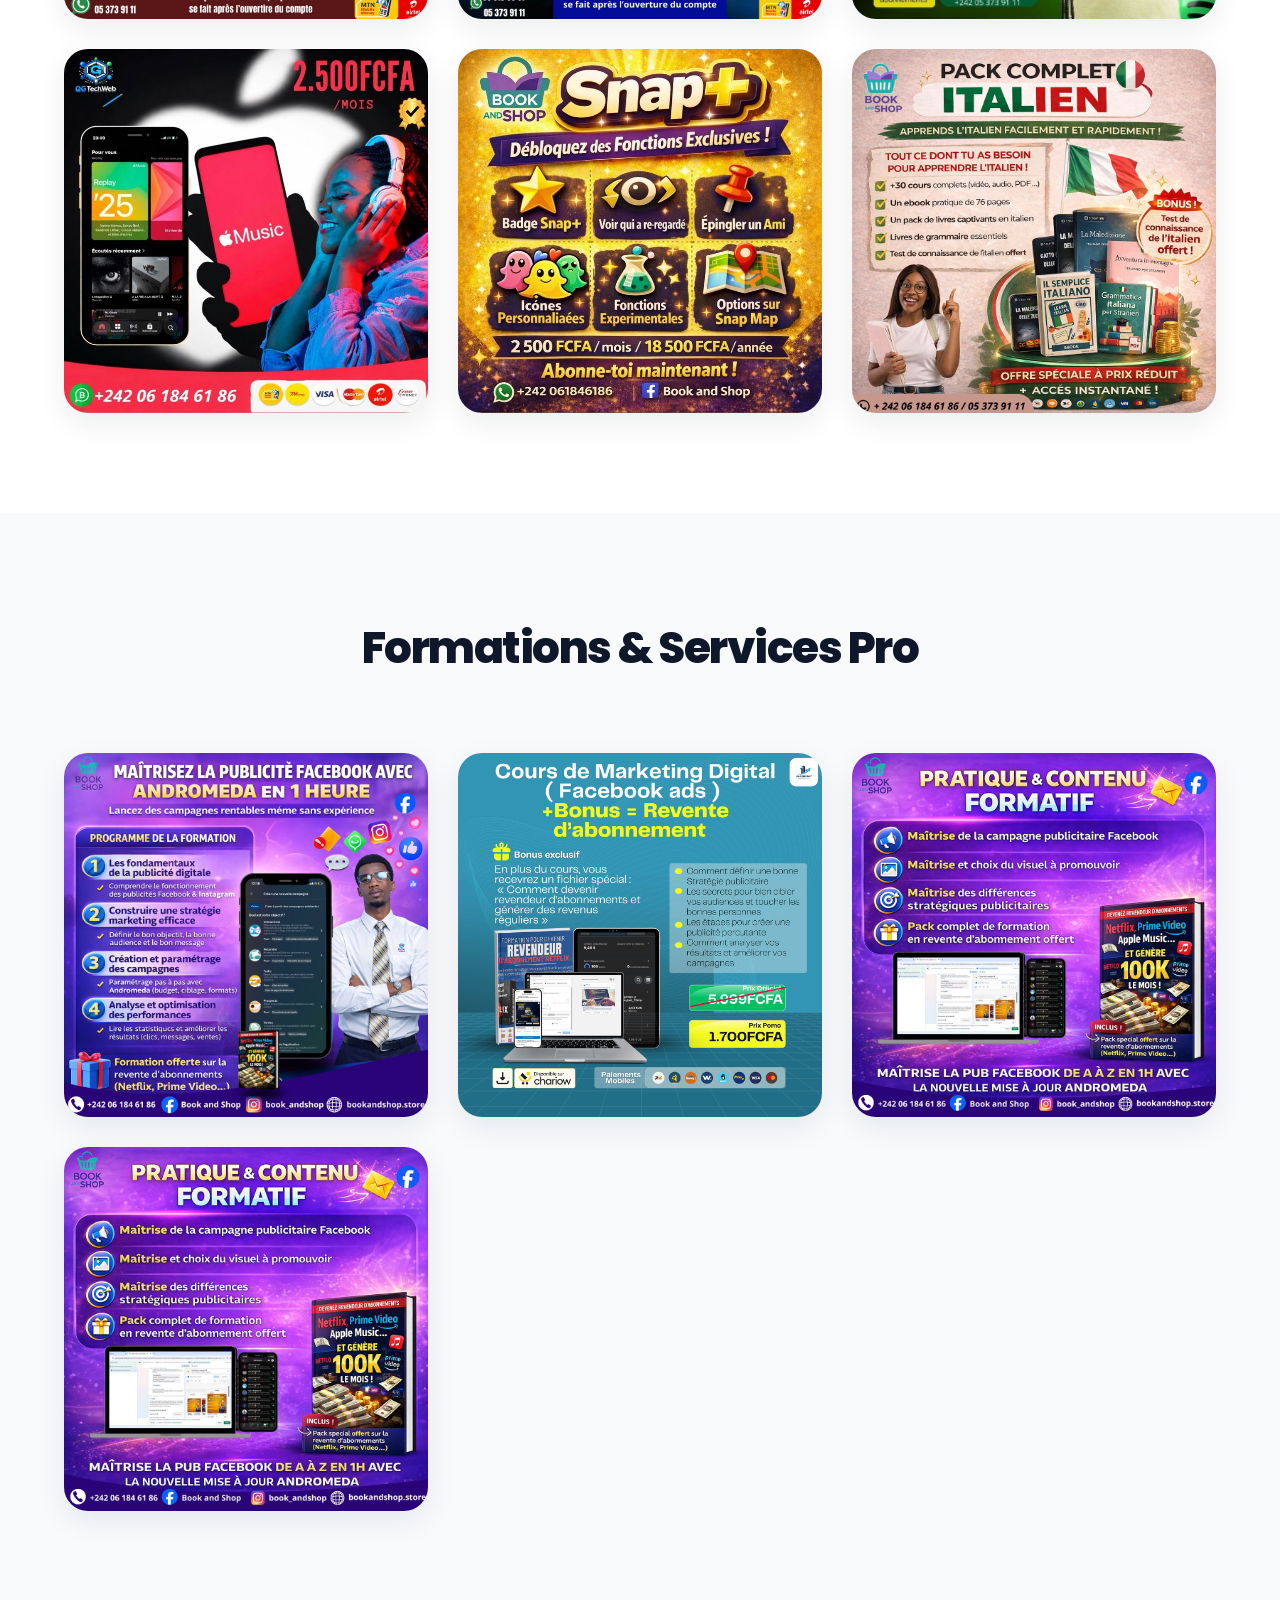
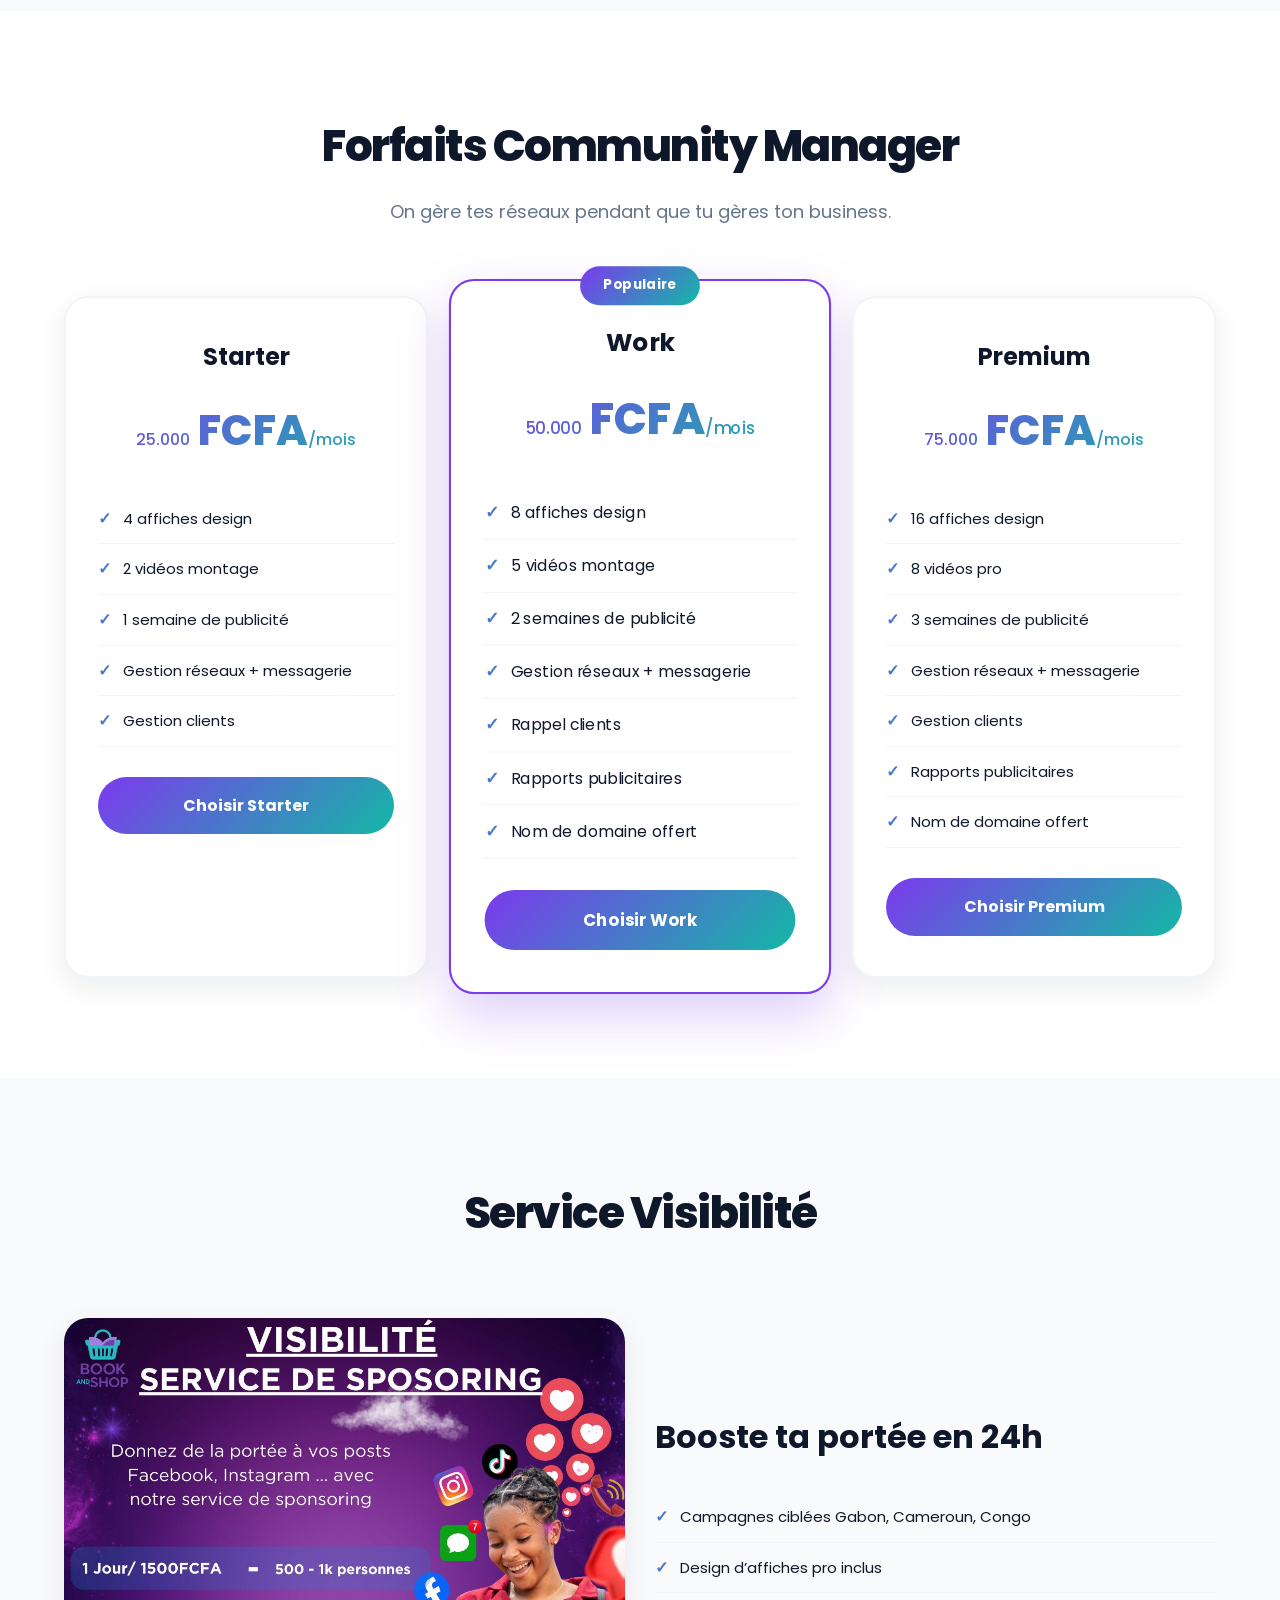
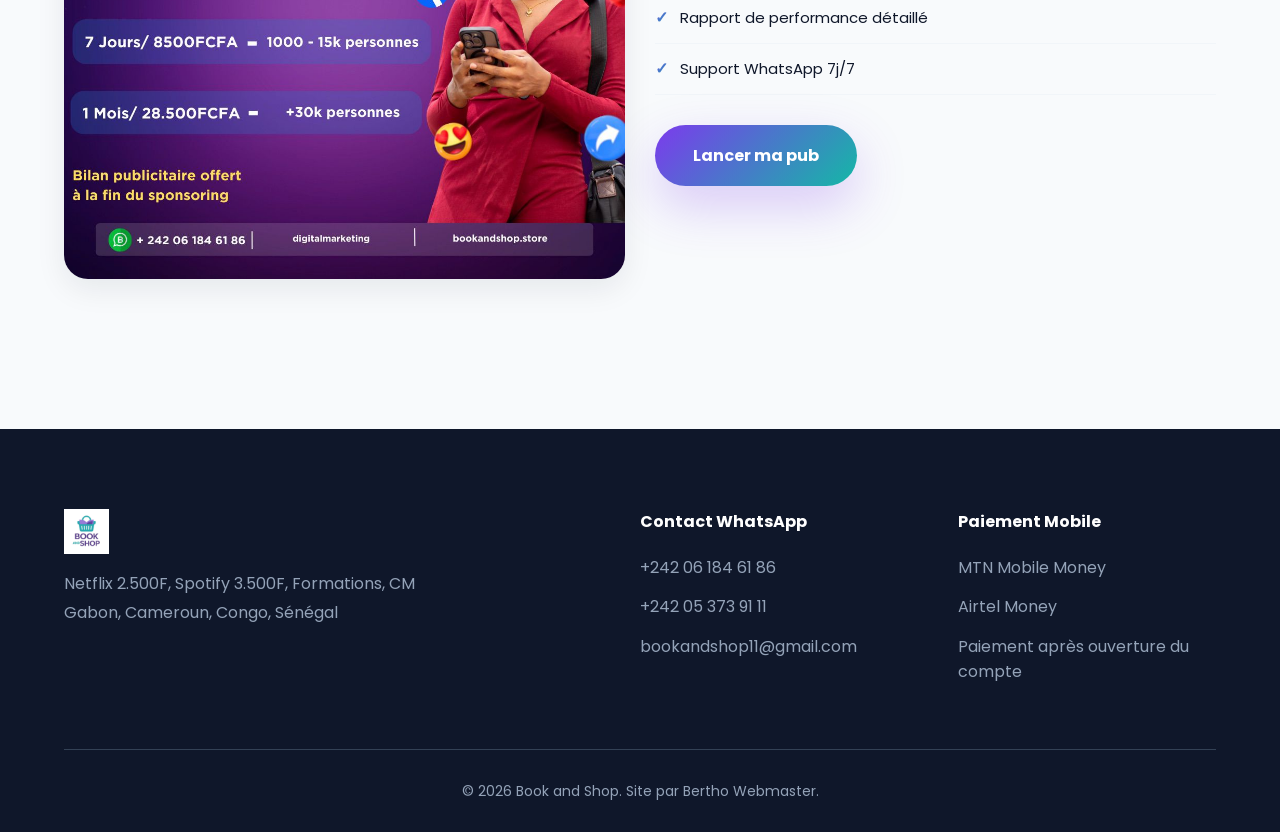
==== commit c7b29a80: "update" ====
--- a/index.html
+++ b/index.html
@@ -26,7 +26,7 @@
         <div class="container">
             <div class="hero-grid">
                 <div class="hero-content">
-                    <h1>Abonnements <span class="gradient-text">Netflix 2.500F</span><br>Spotify 3.500F & Formations</h1>
+                    <h1>Abonnements <span class="gradient-text">Netflix <span id="prix-1">2.500</span>F</span><br>Spotify <span id="prix-3">3.500</span>F & Formations</h1>
                     <p class="hero-subtitle">Gabon, Cameroun, Congo, Sénégal. Paiement après ouverture du compte. Commande en 30s sur WhatsApp.</p>
                     <div class="hero-buttons">
                         <a href="https://wa.me/242061846186?text=Je%20veux%20Netflix%202.500F" class="btn-primary" target="_blank">Commander Netflix</a>
@@ -128,7 +128,7 @@
             <div class="cards">
                 <div class="card-pricing">
                     <h3>Starter</h3>
-                    <p class="price">25.000 FCFA<span>/mois</span></p>
+                   <p class="price"><span id="prix-7">25.000</span> FCFA<span>/mois</span></p>
                     <ul class="pricing-list">
                         <li>4 affiches design</li>
                         <li>2 vidéos montage</li>
@@ -141,7 +141,7 @@
                 <div class="card-pricing featured">
                     <div class="popular-badge">Populaire</div>
                     <h3>Work</h3>
-                    <p class="price">50.000 FCFA<span>/mois</span></p>
+                    <p class="price"><span id="prix-8">50.000</span> FCFA<span>/mois</span></p>
                     <ul class="pricing-list">
                         <li>8 affiches design</li>
                         <li>5 vidéos montage</li>
@@ -155,7 +155,7 @@
                 </div>
                 <div class="card-pricing">
                     <h3>Premium</h3>
-                    <p class="price">75.000 FCFA<span>/mois</span></p>
+                    <p class="price"><span id="prix-9">75.000</span> FCFA<span>/mois</span></p>
                     <ul class="pricing-list">
                         <li>16 affiches design</li>
                         <li>8 vidéos pro</li>
@@ -261,7 +261,26 @@
         });
     });
 </script>
-</body>
-</html>
+<script>
+    async function loadPrices() {
+        try {
+            const res = await fetch('/data/site.json');
+            if (!res.ok) return;
+            const data = await res.json();
+            
+            if (data.products) {
+                data.products.forEach((product, i) => {
+                    const el = document.getElementById(`prix-${i+1}`);
+                    if (el && product.price) {
+                        el.textContent = product.price.toLocaleString('fr-FR');
+                    }
+                });
+            }
+        } catch (e) {
+            console.log('CMS pas encore actif');
+        }
+    }
+    document.addEventListener('DOMContentLoaded', loadPrices);
+</script>
 </body>
 </html>
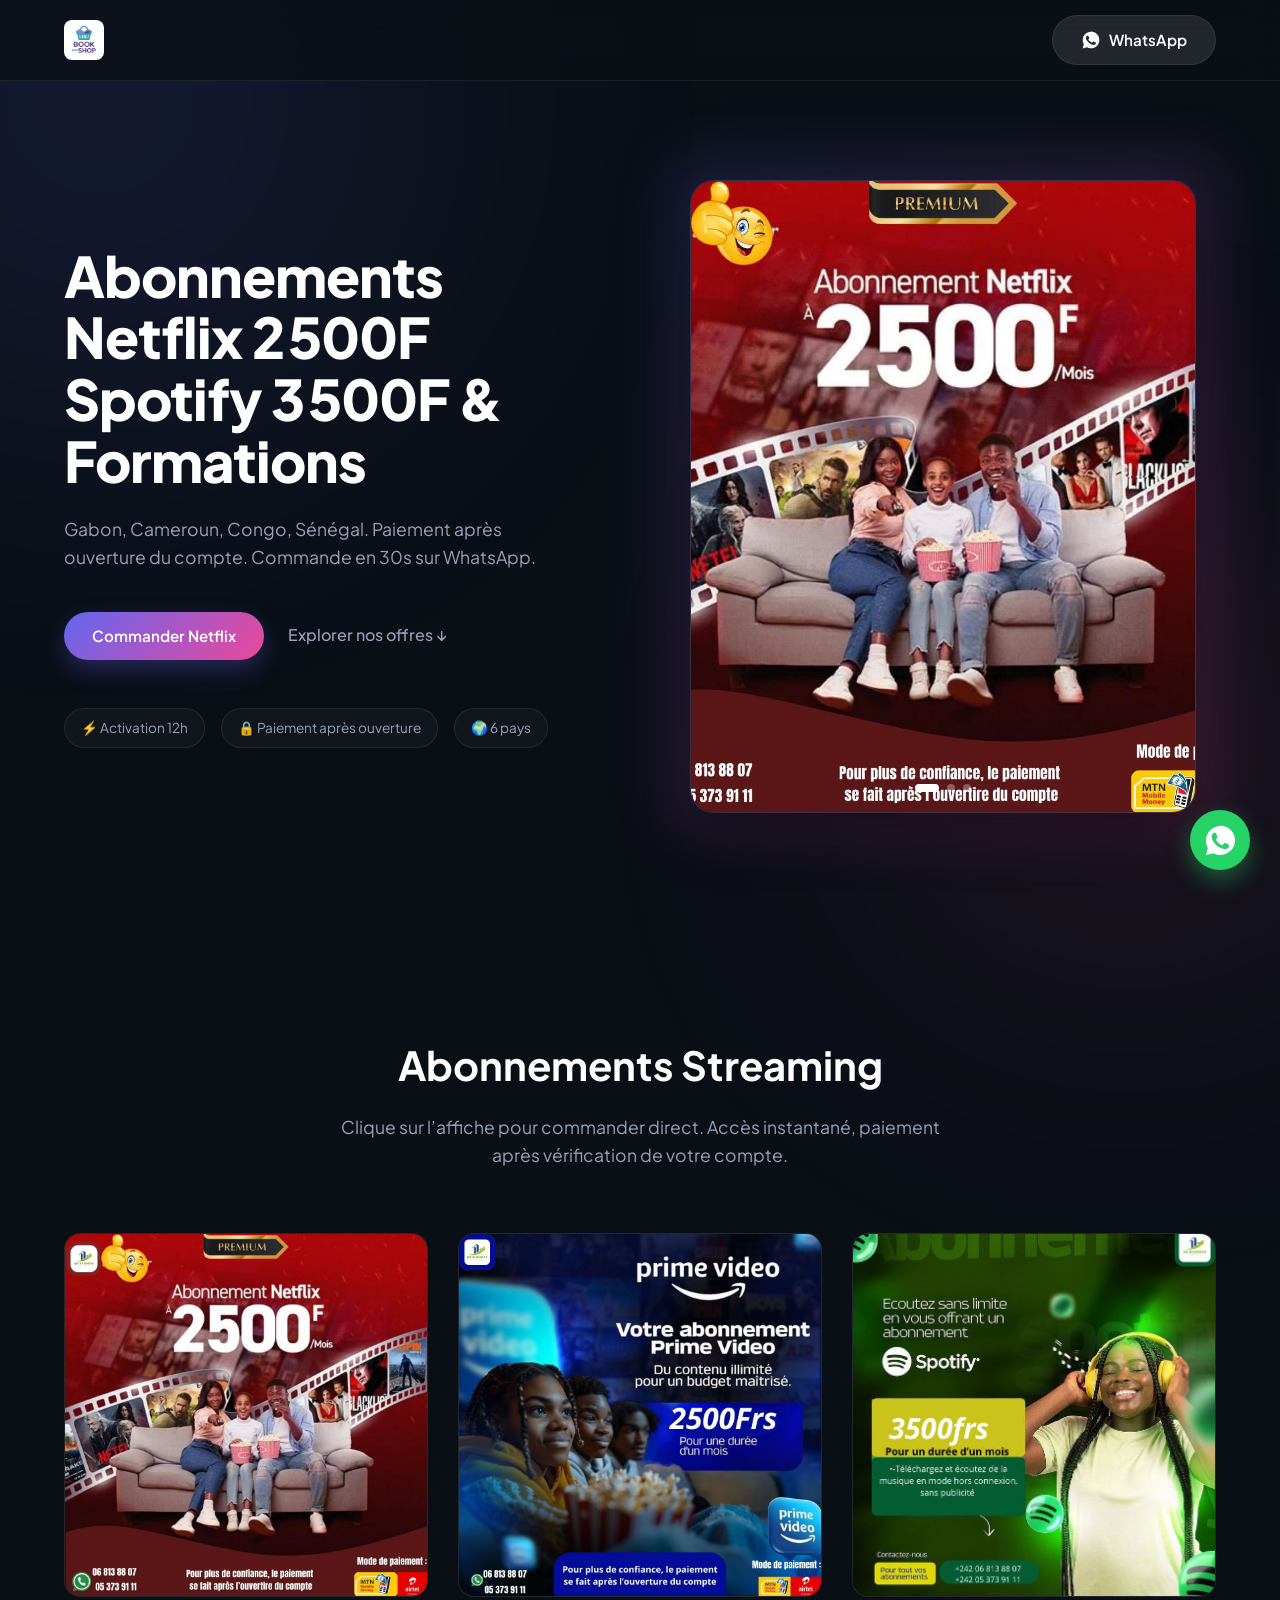
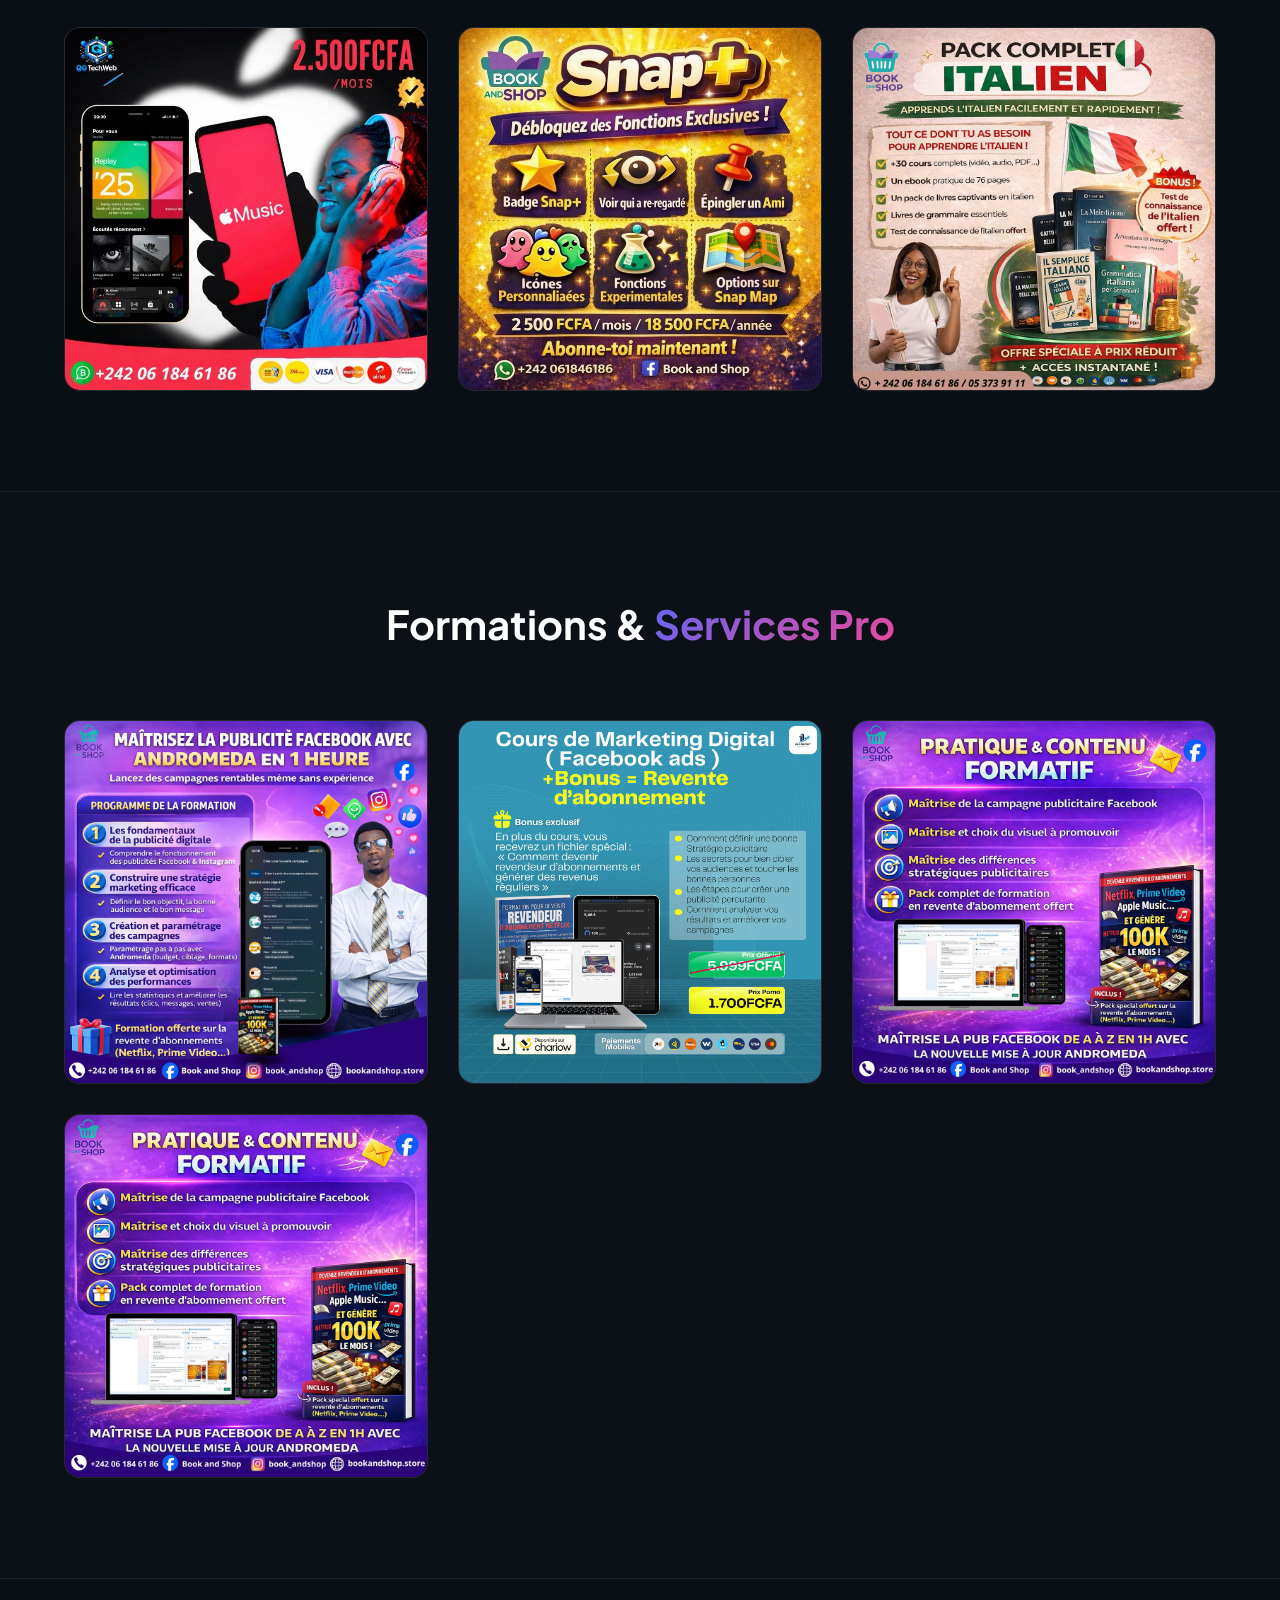
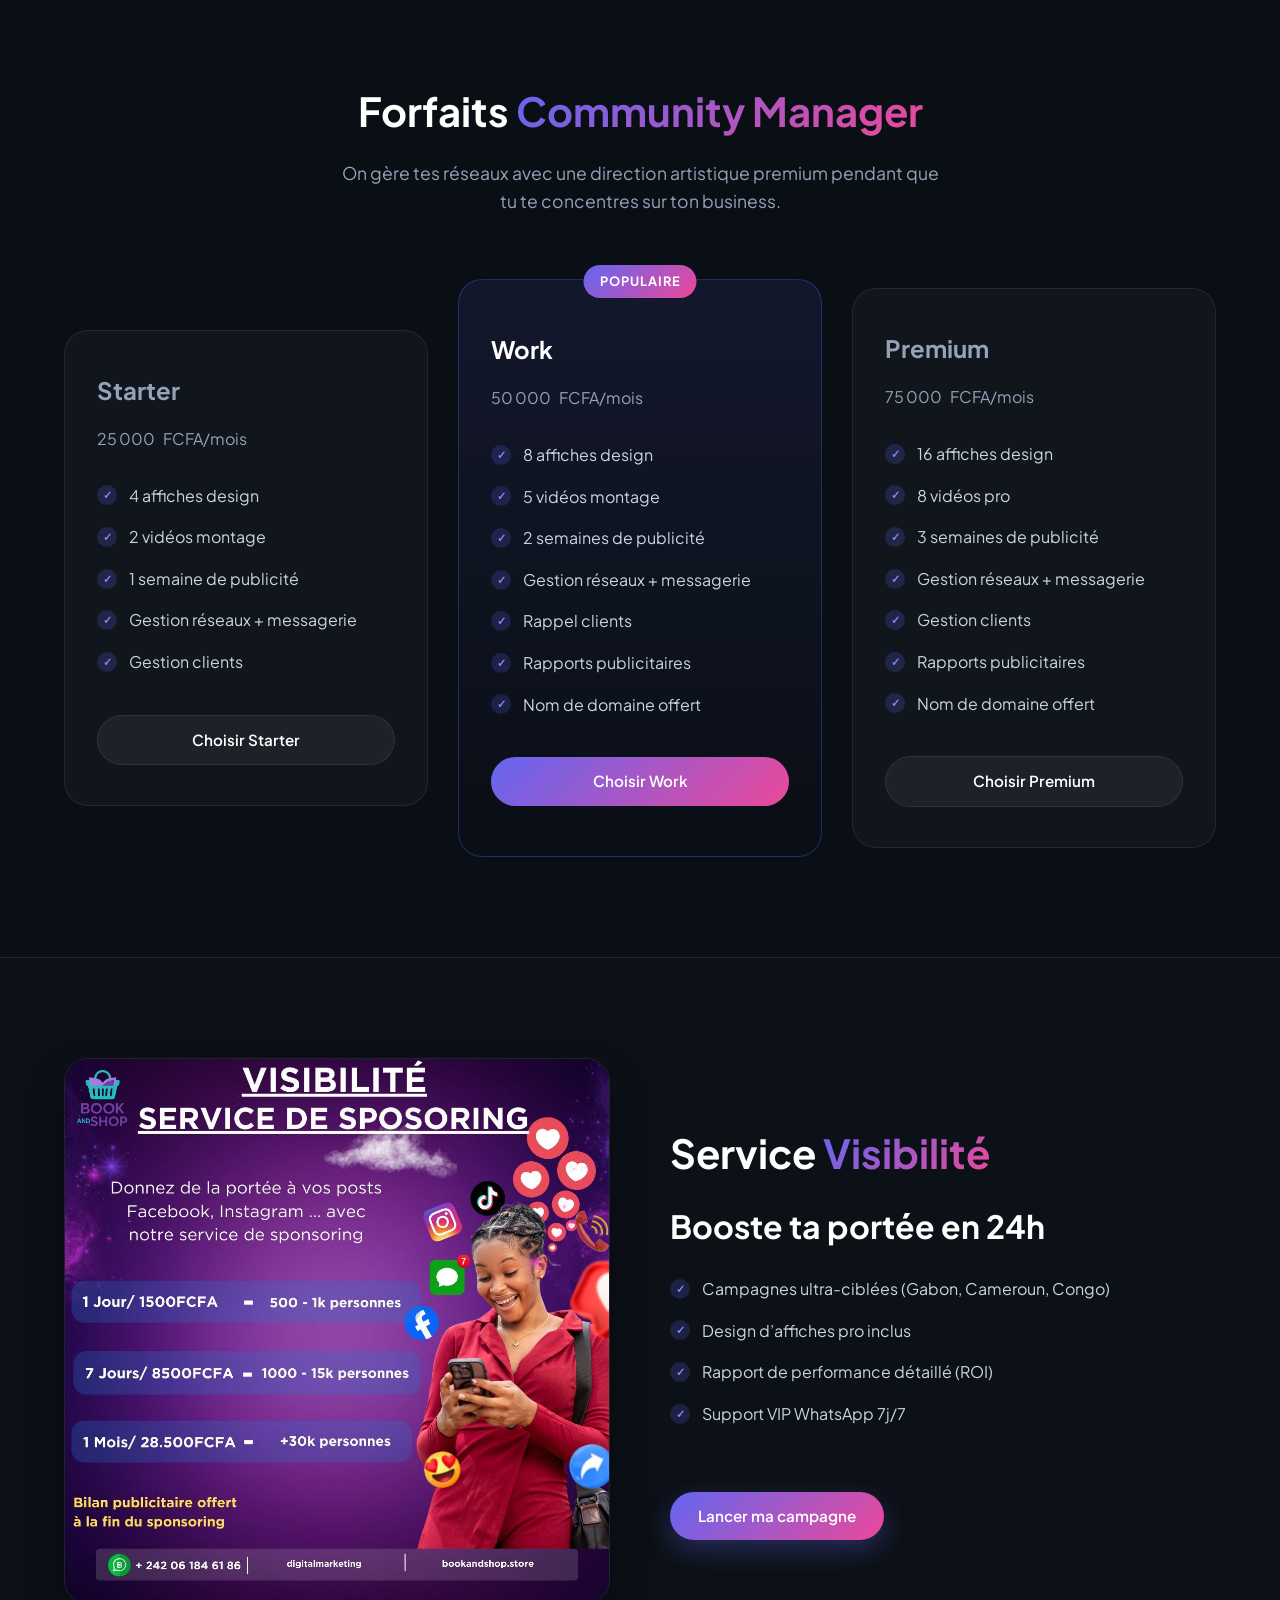
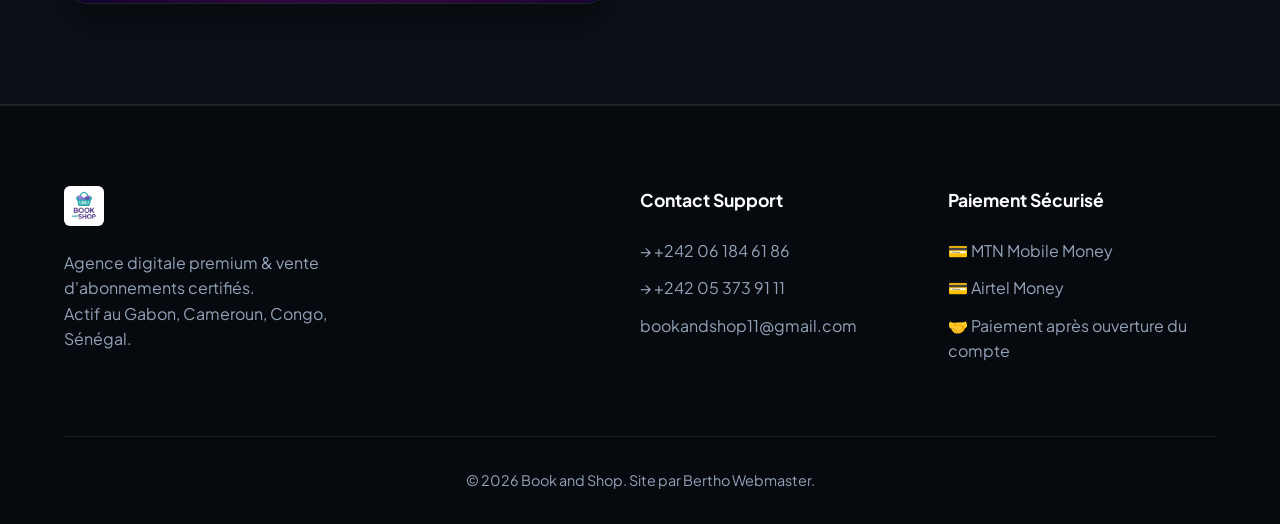
==== commit 29e4971c: "Update index.html" ====
--- a/index.html
+++ b/index.html
@@ -3,17 +3,257 @@
 <head>
     <meta charset="UTF-8">
     <meta name="viewport" content="width=device-width, initial-scale=1.0">
-    <title>Book and Shop | Netflix 2.500F, Spotify 3.500F, Formations, CM</title>
+    <title>Book and Shop | Agence Digitale & Abonnements Premium</title>
     <meta name="description" content="Abonnements Netflix 2.500F, Spotify 3.500F, Prime Video 2.500F. Formations Marketing, Design, Italien. Community Manager dès 25.000F. Paiement après ouverture.">
-    <link rel="stylesheet" href="./style.css">
-    <link href="https://fonts.googleapis.com/css2?family=Poppins:wght@400;500;600;700;800&display=swap" rel="stylesheet">
+    
+    <!-- Fonts -->
+    <link href="https://fonts.googleapis.com/css2?family=Plus+Jakarta+Sans:wght@400;500;600;700;800&display=swap" rel="stylesheet">
+    
+    <!-- AOS Animation Library -->
+    <link href="https://unpkg.com/aos@2.3.1/dist/aos.css" rel="stylesheet">
+
+    <!-- Netlify -->
     <script src="https://identity.netlify.com/v1/netlify-identity-widget.js"></script>
+
+    <style>
+        /* === VARIABLES PREMIUM === */
+        :root {
+            --bg-dark: #0a0f16;
+            --bg-card: rgba(255, 255, 255, 0.03);
+            --bg-glass: rgba(10, 15, 22, 0.8);
+            --text-main: #ffffff;
+            --text-muted: #94a3b8;
+            --accent-1: #6366f1; /* Indigo */
+            --accent-2: #ec4899; /* Pink */
+            --gradient-primary: linear-gradient(135deg, var(--accent-1), var(--accent-2));
+            --border-glass: 1px solid rgba(255, 255, 255, 0.08);
+            --radius-lg: 24px;
+            --radius-md: 16px;
+            --transition: all 0.4s cubic-bezier(0.4, 0, 0.2, 1);
+        }
+
+        /* === RESET & BASE === */
+        * { margin: 0; padding: 0; box-sizing: border-box; }
+        html { scroll-behavior: smooth; }
+        body {
+            font-family: 'Plus Jakarta Sans', sans-serif;
+            background-color: var(--bg-dark);
+            color: var(--text-main);
+            line-height: 1.6;
+            overflow-x: hidden;
+        }
+        
+        /* Custom Scrollbar */
+        ::-webkit-scrollbar { width: 10px; }
+        ::-webkit-scrollbar-track { background: var(--bg-dark); }
+        ::-webkit-scrollbar-thumb { background: rgba(255,255,255,0.2); border-radius: 10px; }
+        ::-webkit-scrollbar-thumb:hover { background: var(--accent-1); }
+
+        .container { max-width: 1200px; margin: 0 auto; padding: 0 24px; }
+        a { text-decoration: none; color: inherit; }
+        img { max-width: 100%; height: auto; display: block; }
+
+        /* === BACKGROUND GLOW === */
+        .bg-glow {
+            position: fixed; width: 600px; height: 600px;
+            background: var(--accent-1); filter: blur(150px);
+            border-radius: 50%; opacity: 0.15; z-index: -1;
+            top: -200px; left: -200px; pointer-events: none;
+        }
+        .bg-glow-2 {
+            position: fixed; width: 500px; height: 500px;
+            background: var(--accent-2); filter: blur(150px);
+            border-radius: 50%; opacity: 0.1; z-index: -1;
+            bottom: -100px; right: -100px; pointer-events: none;
+        }
+
+        /* === HEADER === */
+        .header {
+            position: fixed; top: 0; left: 0; right: 0;
+            background: var(--bg-glass); backdrop-filter: blur(16px); -webkit-backdrop-filter: blur(16px);
+            border-bottom: var(--border-glass); z-index: 1000; padding: 15px 0;
+        }
+        .nav { display: flex; justify-content: space-between; align-items: center; }
+        .logo-img { height: 40px; border-radius: 8px; }
+        
+        /* === BUTTONS === */
+        .btn-nav, .btn-primary, .btn-card {
+            display: inline-flex; align-items: center; justify-content: center;
+            padding: 12px 28px; border-radius: 50px; font-weight: 600;
+            transition: var(--transition); gap: 8px; font-size: 0.95rem;
+        }
+        .btn-nav { background: rgba(255,255,255,0.1); border: var(--border-glass); color: #fff; }
+        .btn-nav:hover { background: #25D366; border-color: #25D366; transform: translateY(-2px); }
+        .btn-nav svg { width: 20px; height: 20px; }
+
+        .btn-primary { background: var(--gradient-primary); color: white; border: none; box-shadow: 0 10px 25px rgba(99, 102, 241, 0.3); }
+        .btn-primary:hover { transform: translateY(-3px); box-shadow: 0 15px 35px rgba(99, 102, 241, 0.5); }
+        
+        .btn-ghost { color: var(--text-muted); font-weight: 500; transition: var(--transition); border-bottom: 1px solid transparent; }
+        .btn-ghost:hover { color: #fff; border-bottom: 1px solid #fff; }
+
+        /* === HERO SECTION === */
+        .hero { padding: 160px 0 100px; min-height: 100vh; display: flex; align-items: center; }
+        .hero-grid { display: grid; grid-template-columns: 1fr 1fr; gap: 60px; align-items: center; }
+        .hero-content h1 { font-size: 3.5rem; line-height: 1.1; font-weight: 800; margin-bottom: 24px; letter-spacing: -1px; }
+        .gradient-text { background: var(--gradient-primary); -webkit-background-clip: text; -webkit-text-fill-color: transparent; }
+        .hero-subtitle { font-size: 1.1rem; color: var(--text-muted); margin-bottom: 40px; max-width: 90%; }
+        .hero-buttons { display: flex; align-items: center; gap: 24px; margin-bottom: 48px; flex-wrap: wrap; }
+        
+        .hero-badges { display: flex; gap: 16px; flex-wrap: wrap; }
+        .badge-item {
+            background: var(--bg-card); border: var(--border-glass);
+            padding: 8px 16px; border-radius: 50px; font-size: 0.85rem;
+            color: var(--text-muted); display: flex; align-items: center; gap: 6px;
+        }
+
+        /* Hero Slider Refined */
+        .hero-image { position: relative; padding: 20px; }
+        .hero-image::before {
+            content: ''; position: absolute; inset: 0;
+            background: var(--gradient-primary); border-radius: var(--radius-lg);
+            opacity: 0.2; filter: blur(30px); z-index: -1;
+        }
+        .slider-wrapper {
+            position: relative; border-radius: var(--radius-lg);
+            overflow: hidden; aspect-ratio: 4/5; box-shadow: 0 25px 50px -12px rgba(0,0,0,0.5);
+            border: var(--border-glass); background: var(--bg-card);
+        }
+        .slide { position: absolute; inset: 0; opacity: 0; transition: opacity 0.8s ease-in-out; }
+        .slide.active { opacity: 1; }
+        .slide img { width: 100%; height: 100%; object-fit: cover; }
+        .slider-dots { position: absolute; bottom: 20px; left: 50%; transform: translateX(-50%); display: flex; gap: 8px; z-index: 10; }
+        .dot { width: 8px; height: 8px; border-radius: 50%; background: rgba(255,255,255,0.3); cursor: pointer; transition: var(--transition); }
+        .dot.active { background: #fff; width: 24px; border-radius: 4px; }
+
+        /* === SECTIONS === */
+        .section { padding: 100px 0; }
+        .section-alt { background: rgba(255, 255, 255, 0.01); border-top: var(--border-glass); border-bottom: var(--border-glass); }
+        .section-head { text-align: center; margin-bottom: 64px; }
+        .section-title { font-size: 2.5rem; font-weight: 700; margin-bottom: 16px; }
+        .section-subtitle { color: var(--text-muted); font-size: 1.1rem; max-width: 600px; margin: 0 auto; }
+
+        /* === GALLERY GRID === */
+        .gallery { display: grid; grid-template-columns: repeat(auto-fill, minmax(300px, 1fr)); gap: 30px; }
+        .gallery-card {
+            position: relative; border-radius: var(--radius-md); overflow: hidden;
+            aspect-ratio: 1; border: var(--border-glass); display: block;
+            background: var(--bg-card);
+        }
+        .gallery-card img { width: 100%; height: 100%; object-fit: cover; transition: transform 0.6s ease; }
+        .gallery-overlay {
+            position: absolute; inset: 0; background: linear-gradient(to top, rgba(0,0,0,0.9), transparent);
+            display: flex; align-items: flex-end; padding: 24px;
+            opacity: 0; transition: var(--transition);
+        }
+        .gallery-card:hover img { transform: scale(1.08); }
+        .gallery-card:hover .gallery-overlay { opacity: 1; }
+        .gallery-overlay span {
+            background: rgba(255,255,255,0.1); backdrop-filter: blur(8px);
+            padding: 12px 20px; border-radius: 50px; font-weight: 600;
+            border: var(--border-glass); width: 100%; text-align: center; transform: translateY(20px); transition: var(--transition);
+        }
+        .gallery-card:hover .gallery-overlay span { transform: translateY(0); }
+
+        /* === PRICING (CM) === */
+        .cards { display: grid; grid-template-columns: repeat(3, 1fr); gap: 30px; align-items: center; }
+        .card-pricing {
+            background: var(--bg-card); border: var(--border-glass);
+            border-radius: var(--radius-lg); padding: 40px 32px;
+            position: relative; transition: var(--transition);
+        }
+        .card-pricing:hover { transform: translateY(-10px); border-color: rgba(255,255,255,0.2); }
+        .card-pricing.featured {
+            background: linear-gradient(to bottom, rgba(99, 102, 241, 0.1), transparent);
+            border: 1px solid rgba(99, 102, 241, 0.3); transform: scale(1.05); padding: 50px 32px;
+        }
+        .card-pricing.featured:hover { transform: scale(1.05) translateY(-10px); }
+        .popular-badge {
+            position: absolute; top: -15px; left: 50%; transform: translateX(-50%);
+            background: var(--gradient-primary); padding: 6px 16px;
+            border-radius: 50px; font-size: 0.8rem; font-weight: 700; text-transform: uppercase; letter-spacing: 1px;
+        }
+        .card-pricing h3 { font-size: 1.5rem; margin-bottom: 16px; color: var(--text-muted); }
+        .card-pricing.featured h3 { color: #fff; }
+        .price { font-size: 2.5rem; font-weight: 800; margin-bottom: 32px; display: flex; align-items: baseline; gap: 8px;}
+        .price span { font-size: 1rem; color: var(--text-muted); font-weight: 400; }
+        
+        .pricing-list { list-style: none; margin-bottom: 40px; }
+        .pricing-list li {
+            display: flex; align-items: center; gap: 12px; margin-bottom: 16px; color: #cbd5e1;
+        }
+        .pricing-list li::before {
+            content: '✓'; display: inline-flex; justify-content: center; align-items: center;
+            width: 20px; height: 20px; background: rgba(99, 102, 241, 0.2);
+            color: #818cf8; border-radius: 50%; font-size: 0.7rem; font-weight: bold;
+        }
+        .btn-card { width: 100%; background: rgba(255,255,255,0.05); border: var(--border-glass); }
+        .btn-card:hover { background: #fff; color: #000; }
+        .featured .btn-card { background: var(--gradient-primary); color: #fff; border: none; }
+        .featured .btn-card:hover { opacity: 0.9; }
+
+        /* === SPONSORING === */
+        .sponsoring-grid { display: grid; grid-template-columns: 1fr 1fr; gap: 60px; align-items: center; }
+        .sponsoring-img { border-radius: var(--radius-lg); box-shadow: 0 20px 40px rgba(0,0,0,0.4); border: var(--border-glass); }
+        .visibilite-content h3 { font-size: 2rem; margin-bottom: 24px; }
+
+        /* === FOOTER === */
+        .footer { border-top: var(--border-glass); padding: 80px 0 32px; background: rgba(0,0,0,0.3); }
+        .footer-grid { display: grid; grid-template-columns: 2fr 1fr 1fr; gap: 40px; margin-bottom: 60px; }
+        .footer-logo { height: 40px; margin-bottom: 24px; border-radius: 6px; }
+        .footer-brand p { color: var(--text-muted); max-width: 300px; }
+        .footer-links h4 { font-size: 1.1rem; margin-bottom: 24px; }
+        .footer-links a, .footer-links p {
+            display: block; color: var(--text-muted); margin-bottom: 12px; transition: var(--transition);
+        }
+        .footer-links a:hover { color: var(--accent-1); transform: translateX(5px); }
+        .footer-bottom { text-align: center; color: var(--text-muted); font-size: 0.9rem; padding-top: 32px; border-top: var(--border-glass); }
+
+        /* === FLOATING WHATSAPP === */
+        .whatsapp-float {
+            position: fixed; bottom: 30px; right: 30px; width: 60px; height: 60px;
+            background: #25D366; border-radius: 50%; display: flex; justify-content: center; align-items: center;
+            box-shadow: 0 10px 25px rgba(37, 211, 102, 0.4); z-index: 1000; transition: var(--transition);
+            animation: pulse 2s infinite;
+        }
+        .whatsapp-float:hover { transform: scale(1.1); animation: none; }
+        .whatsapp-float svg { width: 35px; height: 35px; }
+
+        @keyframes pulse {
+            0% { box-shadow: 0 0 0 0 rgba(37, 211, 102, 0.5); }
+            70% { box-shadow: 0 0 0 15px rgba(37, 211, 102, 0); }
+            100% { box-shadow: 0 0 0 0 rgba(37, 211, 102, 0); }
+        }
+
+        /* === RESPONSIVE === */
+        @media (max-width: 992px) {
+            .hero-grid, .sponsoring-grid { grid-template-columns: 1fr; }
+            .hero { padding-top: 120px; text-align: center; }
+            .hero-content h1 { font-size: 2.8rem; }
+            .hero-subtitle { margin: 0 auto 32px; }
+            .hero-buttons, .hero-badges { justify-content: center; }
+            .cards { grid-template-columns: 1fr; gap: 40px; }
+            .card-pricing.featured { transform: scale(1); }
+            .card-pricing.featured:hover { transform: translateY(-10px); }
+            .footer-grid { grid-template-columns: 1fr; }
+        }
+        @media (max-width: 768px) {
+            .btn-nav { padding: 10px 16px; font-size: 0.85rem; }
+            .gallery { grid-template-columns: repeat(auto-fill, minmax(250px, 1fr)); }
+            .section-title { font-size: 2rem; }
+        }
+    </style>
 </head>
 <body>
-    <header class="header">
+
+    <!-- Ambience Glow -->
+    <div class="bg-glow"></div>
+    <div class="bg-glow-2"></div>
+
+    <header class="header" data-aos="fade-down" data-aos-duration="800">
         <div class="container">
             <div class="nav">
-                <img src="./images/logo.png" alt="Book and Shop" class="logo-img">
+                <img src="./images/logo.png" alt="Book and Shop" class="logo-img" onerror="this.src='https://via.placeholder.com/150x40/1e293b/ffffff?text=LOGO'">
                 <a href="https://wa.me/242061846186?text=Bonjour%20Book%20and%20Shop" class="btn-nav" target="_blank">
                     <svg viewBox="0 0 32 32" fill="currentColor"><path d="M16.003 2.837c-7.333 0-13.324 5.99-13.324 13.324 0 2.35.611 4.624 1.772 6.639L2.6 29.4l6.773-1.823c1.938 1.061 4.124 1.623 6.63 1.623h.005c7.333 0 13.324-5.99 13.324-13.324 0-7.334-5.991-13.324-13.329-13.324zm7.735 19.051c-.328.921-1.92 1.767-2.68 1.882-.688.104-1.547.149-2.496-.157-.576-.183-1.314-.42-2.263-.824-3.985-1.697-6.584-5.684-6.782-5.948-.198-.264-1.626-2.159-1.626-4.118 0-1.96.973-2.84 1.316-3.225.342-.385.746-.48 1.01-.48.264 0 .527.002.757.014.24.012.557-.091.87.666.328.796 1.112 2.75 1.21 2.949.098.198.163.43.032.695-.13.264-.195.428-.39.659-.195.23-.41.515-.585.692-.195.196-.398.409-.17.795.228.386 1.013 1.668 2.175 2.702 1.496 1.333 2.757 1.747 3.153 1.943.396.196.627.163.858-.098.23-.262.994-1.159 1.259-1.556.264-.398.528-.33.892-.198.364.132 2.308 1.089 2.704 1.287.396.198.66.297.757.462.098.165.098.954-.23 1.875z"/></svg>
                     WhatsApp
@@ -25,70 +265,70 @@
     <section class="hero">
         <div class="container">
             <div class="hero-grid">
-                <div class="hero-content">
-                    <h1>Abonnements <span class="gradient-text">Netflix <span id="prix-1">2.500</span>F</span><br>Spotify <span id="prix-3">3.500</span>F & Formations</h1>
-                    <p class="hero-subtitle">Gabon, Cameroun, Congo, Sénégal. Paiement après ouverture du compte. Commande en 30s sur WhatsApp.</p>
+                <div class="hero-content" data-aos="fade-right" data-aos-duration="1000">
+                    <h1>Abonnements <br><span class="gradient-text">Netflix <span id="prix-1">2.500</span>F</span><br>Spotify <span id="prix-3">3.500</span>F</h1>
+                    <p class="hero-subtitle">Formations & Services CM pro. Gabon, Cameroun, Congo, Sénégal. Paiement après ouverture du compte. Commande en 30s sur WhatsApp.</p>
                     <div class="hero-buttons">
                         <a href="https://wa.me/242061846186?text=Je%20veux%20Netflix%202.500F" class="btn-primary" target="_blank">Commander Netflix</a>
-                        <a href="#services" class="btn-ghost">Toutes les offres ↓</a>
+                        <a href="#services" class="btn-ghost">Explorer nos offres ↓</a>
                     </div>
                     <div class="hero-badges">
                         <div class="badge-item">⚡ Activation 24h</div>
-                        <div class="badge-item">🔒 Paiement après ouverture</div>
-                        <div class="badge-item">🌍 4 pays</div>
+                        <div class="badge-item">🔒 Paiement Sécurisé</div>
+                        <div class="badge-item">🌍 Dispo dans 4 pays</div>
                     </div>
                 </div>
-                <div class="hero-image">
-    <div class="slider-wrapper">
-        <div class="slide active">
-            <img src="./images/netflix.jpg" alt="Netflix Premium 2500F">
-        </div>
-        <div class="slide">
-            <img src="./images/spotify.jpg" alt="Spotify Premium 3500F">
-        </div>
-        <div class="slide">
-            <img src="./images/prime-video.jpg" alt="Prime Video 2500F">
-        </div>
-        <div class="slider-dots">
-            <span class="dot active"></span>
-            <span class="dot"></span>
-            <span class="dot"></span>
-        </div>
-    </div>
-</div>
+                <div class="hero-image" data-aos="zoom-in-up" data-aos-duration="1200">
+                    <div class="slider-wrapper">
+                        <div class="slide active">
+                            <img src="./images/netflix.jpg" alt="Netflix Premium 2500F" onerror="this.src='https://images.unsplash.com/photo-1522869635100-9f4c5e86aa37?auto=format&fit=crop&w=800&q=80'">
+                        </div>
+                        <div class="slide">
+                            <img src="./images/spotify.jpg" alt="Spotify Premium 3500F" onerror="this.src='https://images.unsplash.com/photo-1614680376593-902f74cf0d41?auto=format&fit=crop&w=800&q=80'">
+                        </div>
+                        <div class="slide">
+                            <img src="./images/prime-video.jpg" alt="Prime Video 2500F" onerror="this.src='https://images.unsplash.com/photo-1574375927938-d5a98e8ffe85?auto=format&fit=crop&w=800&q=80'">
+                        </div>
+                        <div class="slider-dots">
+                            <span class="dot active"></span>
+                            <span class="dot"></span>
+                            <span class="dot"></span>
+                        </div>
+                    </div>
+                </div>
             </div>
         </div>
     </section>
 
     <section id="services" class="section">
         <div class="container">
-            <div class="section-head">
+            <div class="section-head" data-aos="fade-up">
                 <h2 class="section-title">Abonnements Streaming</h2>
-                <p class="section-subtitle">Clique sur l’affiche pour commander direct. Paiement après ouverture du compte.</p>
+                <p class="section-subtitle">Clique sur l’affiche pour commander direct. Accès instantané, paiement après vérification de votre compte.</p>
             </div>
             <div class="gallery">
-                <a href="https://wa.me/242061846186?text=Je%20veux%20Netflix%202.500F" target="_blank" class="gallery-card">
-                    <img src="./images/netflix.jpg" alt="Netflix Premium 2500F">
+                <a href="https://wa.me/242061846186?text=Je%20veux%20Netflix%202.500F" target="_blank" class="gallery-card" data-aos="fade-up" data-aos-delay="100">
+                    <img src="./images/netflix.jpg" alt="Netflix Premium 2500F" onerror="this.src='https://images.unsplash.com/photo-1522869635100-9f4c5e86aa37?auto=format&fit=crop&w=600&q=80'">
                     <div class="gallery-overlay"><span>Commander Netflix →</span></div>
                 </a>
-                <a href="https://wa.me/242061846186?text=Je%20veux%20Prime%20Video%202.500F" target="_blank" class="gallery-card">
-                    <img src="./images/prime-video.jpg" alt="Prime Video 2500F">
+                <a href="https://wa.me/242061846186?text=Je%20veux%20Prime%20Video%202.500F" target="_blank" class="gallery-card" data-aos="fade-up" data-aos-delay="200">
+                    <img src="./images/prime-video.jpg" alt="Prime Video 2500F" onerror="this.src='https://images.unsplash.com/photo-1574375927938-d5a98e8ffe85?auto=format&fit=crop&w=600&q=80'">
                     <div class="gallery-overlay"><span>Commander Prime Video →</span></div>
                 </a>
-                <a href="https://wa.me/242061846186?text=Je%20veux%20Spotify%203.500F" target="_blank" class="gallery-card">
-                    <img src="./images/spotify.jpg" alt="Spotify 3500F">
+                <a href="https://wa.me/242061846186?text=Je%20veux%20Spotify%203.500F" target="_blank" class="gallery-card" data-aos="fade-up" data-aos-delay="300">
+                    <img src="./images/spotify.jpg" alt="Spotify 3500F" onerror="this.src='https://images.unsplash.com/photo-1614680376593-902f74cf0d41?auto=format&fit=crop&w=600&q=80'">
                     <div class="gallery-overlay"><span>Commander Spotify →</span></div>
                 </a>
-                <a href="https://wa.me/242061846186?text=Je%20veux%20Apple%20Music%202.500F" target="_blank" class="gallery-card">
-                    <img src="./images/apple-music.jpg" alt="Apple Music">
+                <a href="https://wa.me/242061846186?text=Je%20veux%20Apple%20Music%202.500F" target="_blank" class="gallery-card" data-aos="fade-up" data-aos-delay="400">
+                    <img src="./images/apple-music.jpg" alt="Apple Music" onerror="this.src='https://images.unsplash.com/photo-1619983081563-430f63602796?auto=format&fit=crop&w=600&q=80'">
                     <div class="gallery-overlay"><span>Commander Apple Music →</span></div>
                 </a>
-                <a href="https://wa.me/242061846186?text=Je%20veux%20Snap%2B%202.500F" target="_blank" class="gallery-card">
-                    <img src="./images/snap-plus.jpg" alt="Snap+">
+                <a href="https://wa.me/242061846186?text=Je%20veux%20Snap%2B%202.500F" target="_blank" class="gallery-card" data-aos="fade-up" data-aos-delay="500">
+                    <img src="./images/snap-plus.jpg" alt="Snap+" onerror="this.src='https://images.unsplash.com/photo-1611162616475-46b635cb6868?auto=format&fit=crop&w=600&q=80'">
                     <div class="gallery-overlay"><span>Commander Snap+ →</span></div>
                 </a>
-                <a href="https://wa.me/242061846186?text=Je%20veux%20Formation%20Italien" target="_blank" class="gallery-card">
-                    <img src="./images/italien.jpg" alt="Formation Italien">
+                <a href="https://wa.me/242061846186?text=Je%20veux%20Formation%20Italien" target="_blank" class="gallery-card" data-aos="fade-up" data-aos-delay="600">
+                    <img src="./images/italien.jpg" alt="Formation Italien" onerror="this.src='https://images.unsplash.com/photo-1520155609403-125028bfdf97?auto=format&fit=crop&w=600&q=80'">
                     <div class="gallery-overlay"><span>Formation Italien →</span></div>
                 </a>
             </div>
@@ -97,38 +337,40 @@
 
     <section class="section section-alt">
         <div class="container">
-            <div class="section-head">
-                <h2 class="section-title">Formations & Services Pro</h2>
+            <div class="section-head" data-aos="fade-up">
+                <h2 class="section-title">Formations & <span class="gradient-text">Services Pro</span></h2>
             </div>
             <div class="gallery">
-                <a href="https://wa.me/242061846186?text=Formation%20Facebook%20Ads%20Andromeda" target="_blank" class="gallery-card">
-                    <img src="./images/formation-andromeda.jpg" alt="Formation Facebook Ads">
+                <a href="https://wa.me/242061846186?text=Formation%20Facebook%20Ads%20Andromeda" target="_blank" class="gallery-card" data-aos="zoom-in" data-aos-delay="100">
+                    <img src="./images/formation-andromeda.jpg" alt="Formation Facebook Ads" onerror="this.src='https://images.unsplash.com/photo-1551288049-bebda4e38f71?auto=format&fit=crop&w=600&q=80'">
                     <div class="gallery-overlay"><span>Formation Pub Facebook →</span></div>
                 </a>
-                <a href="https://wa.me/242061846186?text=Formation%20Revente%20Abonnements" target="_blank" class="gallery-card">
-                    <img src="./images/formation-revente.jpg" alt="Formation Revente">
+                <a href="https://wa.me/242061846186?text=Formation%20Revente%20Abonnements" target="_blank" class="gallery-card" data-aos="zoom-in" data-aos-delay="200">
+                    <img src="./images/formation-revente.jpg" alt="Formation Revente" onerror="this.src='https://images.unsplash.com/photo-1556761175-5973dc0f32d7?auto=format&fit=crop&w=600&q=80'">
                     <div class="gallery-overlay"><span>Devenir Revendeur →</span></div>
                 </a>
-                <a href="https://wa.me/242061846186?text=Formation%20Contenu" target="_blank" class="gallery-card">
-                    <img src="./images/formation-contenu.jpg" alt="Formation Contenu">
+                <a href="https://wa.me/242061846186?text=Formation%20Contenu" target="_blank" class="gallery-card" data-aos="zoom-in" data-aos-delay="300">
+                    <img src="./images/formation-contenu.jpg" alt="Formation Contenu" onerror="this.src='https://images.unsplash.com/photo-1611162617474-5b21e879e113?auto=format&fit=crop&w=600&q=80'">
                     <div class="gallery-overlay"><span>Formation Contenu →</span></div>
                 </a>
-                <a href="https://wa.me/242061846186?text=Service%20Sponsoring" target="_blank" class="gallery-card">
-                    <img src="./images/sponsoring.jpg" alt="Service Sponsoring">
+                <a href="https://wa.me/242061846186?text=Service%20Sponsoring" target="_blank" class="gallery-card" data-aos="zoom-in" data-aos-delay="400">
+                    <img src="./images/sponsoring.jpg" alt="Service Sponsoring" onerror="this.src='https://images.unsplash.com/photo-1432888498266-38ffec3eaf0a?auto=format&fit=crop&w=600&q=80'">
                     <div class="gallery-overlay"><span>Booster mes posts →</span></div>
                 </a>
             </div>
         </div>
-    </section>    <section class="section">
-        <div class="container">
-            <div class="section-head">
-                <h2 class="section-title">Forfaits Community Manager</h2>
-                <p class="section-subtitle">On gère tes réseaux pendant que tu gères ton business.</p>
+    </section>    
+
+    <section class="section">
+        <div class="container">
+            <div class="section-head" data-aos="fade-up">
+                <h2 class="section-title">Forfaits <span class="gradient-text">Community Manager</span></h2>
+                <p class="section-subtitle">On gère tes réseaux avec une direction artistique premium pendant que tu te concentres sur ton business.</p>
             </div>
             <div class="cards">
-                <div class="card-pricing">
+                <div class="card-pricing" data-aos="fade-right" data-aos-delay="100">
                     <h3>Starter</h3>
-                   <p class="price"><span id="prix-7">25.000</span> FCFA<span>/mois</span></p>
+                   <p class="price"><span id="prix-7">25.000</span><span> FCFA/mois</span></p>
                     <ul class="pricing-list">
                         <li>4 affiches design</li>
                         <li>2 vidéos montage</li>
@@ -138,10 +380,11 @@
                     </ul>
                     <a href="https://wa.me/242061846186?text=Forfait%20Starter%2025.000F" class="btn-card" target="_blank">Choisir Starter</a>
                 </div>
-                <div class="card-pricing featured">
+                
+                <div class="card-pricing featured" data-aos="fade-up" data-aos-delay="200">
                     <div class="popular-badge">Populaire</div>
                     <h3>Work</h3>
-                    <p class="price"><span id="prix-8">50.000</span> FCFA<span>/mois</span></p>
+                    <p class="price"><span id="prix-8">50.000</span><span> FCFA/mois</span></p>
                     <ul class="pricing-list">
                         <li>8 affiches design</li>
                         <li>5 vidéos montage</li>
@@ -153,9 +396,10 @@
                     </ul>
                     <a href="https://wa.me/242061846186?text=Forfait%20Work%2050.000F" class="btn-card" target="_blank">Choisir Work</a>
                 </div>
-                <div class="card-pricing">
+                
+                <div class="card-pricing" data-aos="fade-left" data-aos-delay="300">
                     <h3>Premium</h3>
-                    <p class="price"><span id="prix-9">75.000</span> FCFA<span>/mois</span></p>
+                    <p class="price"><span id="prix-9">75.000</span><span> FCFA/mois</span></p>
                     <ul class="pricing-list">
                         <li>16 affiches design</li>
                         <li>8 vidéos pro</li>
@@ -173,20 +417,21 @@
 
     <section class="section section-alt">
         <div class="container">
-            <div class="section-head">
-                <h2 class="section-title">Service Visibilité</h2>
-            </div>
             <div class="sponsoring-grid">
-                <img src="./images/visibilite.jpg" alt="Visibilité Service Sponsoring" class="sponsoring-img">
-                <div class="visibilite-content">
+                <div data-aos="fade-right">
+                    <img src="./images/visibilite.jpg" alt="Visibilité Service Sponsoring" class="sponsoring-img" onerror="this.src='https://images.unsplash.com/photo-1551288049-bebda4e38f71?auto=format&fit=crop&w=800&q=80'">
+                </div>
+                <div class="visibilite-content" data-aos="fade-left">
+                    <h2 class="section-title">Service <span class="gradient-text">Visibilité</span></h2>
                     <h3>Booste ta portée en 24h</h3>
                     <ul class="pricing-list">
-                        <li>Campagnes ciblées Gabon, Cameroun, Congo</li>
+                        <li>Campagnes ultra-ciblées (Gabon, Cameroun, Congo)</li>
                         <li>Design d’affiches pro inclus</li>
-                        <li>Rapport de performance détaillé</li>
-                        <li>Support WhatsApp 7j/7</li>
+                        <li>Rapport de performance détaillé (ROI)</li>
+                        <li>Support VIP WhatsApp 7j/7</li>
                     </ul>
-                    <a href="https://wa.me/242061846186?text=Je%20veux%20booster%20mes%20publications" class="btn-primary" target="_blank">Lancer ma pub</a>
+                    <br>
+                    <a href="https://wa.me/242061846186?text=Je%20veux%20booster%20mes%20publications" class="btn-primary" target="_blank">Lancer ma campagne</a>
                 </div>
             </div>
         </div>
@@ -195,33 +440,45 @@
     <footer class="footer">
         <div class="container">
             <div class="footer-grid">
-                <div class="footer-brand">
-                    <img src="./images/logo.png" alt="Book and Shop" class="footer-logo">
-                    <p>Netflix 2.500F, Spotify 3.500F, Formations, CM<br>Gabon, Cameroun, Congo, Sénégal</p>
-                </div>
-                <div class="footer-links">
-                    <h4>Contact WhatsApp</h4>
-                    <a href="https://wa.me/242061846186" target="_blank">+242 06 184 61 86</a>
-                    <a href="https://wa.me/242053739111" target="_blank">+242 05 373 91 11</a>
-                   <a href="mailto:bookandshop11@gmail.com">bookandshop11@gmail.com</a>
-                </div>
-                <div class="footer-links">
-                    <h4>Paiement Mobile</h4>
-                    <p>MTN Mobile Money</p>
-                    <p>Airtel Money</p>
-                    <p>Paiement après ouverture du compte</p>
+                <div class="footer-brand" data-aos="fade-up" data-aos-delay="100">
+                    <img src="./images/logo.png" alt="Book and Shop" class="footer-logo" onerror="this.src='https://via.placeholder.com/150x40/1e293b/ffffff?text=LOGO'">
+                    <p>Agence digitale premium & vente d'abonnements certifiés.<br>Actif au Gabon, Cameroun, Congo, Sénégal.</p>
+                </div>
+                <div class="footer-links" data-aos="fade-up" data-aos-delay="200">
+                    <h4>Contact Support</h4>
+                    <a href="https://wa.me/242061846186" target="_blank">→ +242 06 184 61 86</a>
+                    <a href="https://wa.me/242053739111" target="_blank">→ +242 05 373 91 11</a>
+                    <a href="mailto:bookandshop11@gmail.com">→ bookandshop11@gmail.com</a>
+                </div>
+                <div class="footer-links" data-aos="fade-up" data-aos-delay="300">
+                    <h4>Paiement Sécurisé</h4>
+                    <p>💳 MTN Mobile Money</p>
+                    <p>💳 Airtel Money</p>
+                    <p>🤝 Paiement après ouverture du compte</p>
                 </div>
             </div>
             <div class="footer-bottom">
-                <p>© 2026 Book and Shop. Site par Bertho Webmaster.</p>
+                <p>© 2026 Book and Shop. Site designé par Bertho Webmaster.</p>
             </div>
         </div>
     </footer>
 
+<!-- Floating WhatsApp -->
     <a href="https://wa.me/242061846186?text=Bonjour%20Book%20and%20Shop" class="whatsapp-float" target="_blank">
         <svg viewBox="0 0 32 32" fill="white"><path d="M16.003 2.837c-7.333 0-13.324 5.99-13.324 13.324 0 2.35.611 4.624 1.772 6.639L2.6 29.4l6.773-1.823c1.938 1.061 4.124 1.623 6.63 1.623h.005c7.333 0 13.324-5.99 13.324-13.324 0-7.334-5.991-13.324-13.329-13.324zm7.735 19.051c-.328.921-1.92 1.767-2.68 1.882-.688.104-1.547.149-2.496-.157-.576-.183-1.314-.42-2.263-.824-3.985-1.697-6.584-5.684-6.782-5.948-.198-.264-1.626-2.159-1.626-4.118 0-1.96.973-2.84 1.316-3.225.342-.385.746-.48 1.01-.48.264 0 .527.002.757.014.24.012.557-.091.87.666.328.796 1.112 2.75 1.21 2.949.098.198.163.43.032.695-.13.264-.195.428-.39.659-.195.23-.41.515-.585.692-.195.196-.398.409-.17.795.228.386 1.013 1.668 2.175 2.702 1.496 1.333 2.757 1.747 3.153 1.943.396.196.627.163.858-.098.23-.262.994-1.159 1.259-1.556.264-.398.528-.33.892-.198.364.132 2.308 1.089 2.704 1.287.396.198.66.297.757.462.098.165.098.954-.23 1.875z"/></svg>
     </a>
 
+    <!-- AOS Script pour les animations fluides -->
+    <script src="https://unpkg.com/aos@2.3.1/dist/aos.js"></script>
+    <script>
+        AOS.init({
+            duration: 800,
+            once: true, // L'animation ne se joue qu'une fois
+            offset: 50
+        });
+    </script>
+
+    <!-- Netlify Identity -->
     <script>
         if (window.netlifyIdentity) {
             window.netlifyIdentity.on("init", user => {
@@ -233,54 +490,107 @@
             });
         }
     </script>
+
+    <!-- Script Slider Image -->
+    <script>
+        const slides = document.querySelectorAll('.slide');
+        const dots = document.querySelectorAll('.dot');
+        let currentSlide = 0;
+
+        function showSlide(index) {
+            slides.forEach(slide => slide.classList.remove('active'));
+            dots.forEach(dot => dot.classList.remove('active'));
+            slides[index].classList.add('active');
+            dots[index].classList.add('active');
+        }
+
+        function nextSlide() {
+            currentSlide = (currentSlide + 1) % slides.length;
+            showSlide(currentSlide);
+        }
+
+        // Auto slide toutes les 4 secondes
+        setInterval(nextSlide, 4000);
+
+        // Click sur les dots
+        dots.forEach((dot, index) => {
+            dot.addEventListener('click', () => {
+                currentSlide = index;
+                showSlide(currentSlide);
+            });
+        });
+    </script>
+
+<!-- Script CMS Dynamique -->
 <script>
-    const slides = document.querySelectorAll('.slide');
-    const dots = document.querySelectorAll('.dot');
-    let currentSlide = 0;
-
-    function showSlide(index) {
-        slides.forEach(slide => slide.classList.remove('active'));
-        dots.forEach(dot => dot.classList.remove('active'));
-        slides[index].classList.add('active');
-        dots[index].classList.add('active');
-    }
-
-    function nextSlide() {
-        currentSlide = (currentSlide + 1) % slides.length;
-        showSlide(currentSlide);
-    }
-
-    // Auto slide toutes les 4 secondes
-    setInterval(nextSlide, 4000);
-
-    // Click sur les dots
-    dots.forEach((dot, index) => {
-        dot.addEventListener('click', () => {
-            currentSlide = index;
-            showSlide(currentSlide);
-        });
-    });
-</script>
-<script>
-    async function loadPrices() {
+    async function loadSiteData() {
         try {
             const res = await fetch('/data/site.json');
-            if (!res.ok) return;
+            if (!res.ok) {
+                console.log('site.json introuvable');
+                return;
+            }
             const data = await res.json();
             
-            if (data.products) {
-                data.products.forEach((product, i) => {
-                    const el = document.getElementById(`prix-${i+1}`);
-                    if (el && product.price) {
-                        el.textContent = product.price.toLocaleString('fr-FR');
-                    }
+            // 1. HERO
+            if (data.hero) {
+                const heroTitle = document.querySelector('.hero-content h1');
+                if (heroTitle) heroTitle.innerHTML = data.hero.title;
+                
+                const heroSubtitle = document.querySelector('.hero-subtitle');
+                if (heroSubtitle) heroSubtitle.textContent = data.hero.subtitle;
+                
+                const btn1 = document.querySelector('.hero-buttons.btn-primary');
+                if (btn1) {
+                    btn1.textContent = data.hero.btn1_text;
+                    btn1.href = data.hero.btn1_link;
+                }
+                
+                const btn2 = document.querySelector('.hero-buttons.btn-ghost');
+                if (btn2) btn2.textContent = data.hero.btn2_text;
+                
+                const badges = document.querySelectorAll('.badge-item');
+                if (badges[0]) badges[0].textContent = data.hero.badge1;
+                if (badges[1]) badges[1].textContent = data.hero.badge2;
+                if (badges[2]) badges[2].textContent = data.hero.badge3;
+            }
+            
+            // 2. PRIX DYNAMIQUES HERO - Netflix & Spotify
+            if (data.streaming) {
+                const netflix = data.streaming.find(p => p.name.toLowerCase().includes('netflix'));
+                const spotify = data.streaming.find(p => p.name.toLowerCase().includes('spotify'));
+                
+                const prix1 = document.getElementById('prix-1');
+                if (prix1 && netflix) prix1.textContent = netflix.price.toLocaleString('fr-FR');
+                
+                const prix3 = document.getElementById('prix-3');
+                if (prix3 && spotify) prix3.textContent = spotify.price.toLocaleString('fr-FR');
+            }
+            
+            // 3. PRIX FORFAITS CM
+            if (data.cm_plans) {
+                data.cm_plans.forEach((plan, i) => {
+                    const el = document.getElementById(`prix-${i+7}`);
+                    if (el) el.textContent = plan.price.toLocaleString('fr-FR');
                 });
             }
+            
+            // 4. CONTACT FOOTER
+            if (data.contact) {
+                document.querySelectorAll('a[href^="mailto:"]').forEach(el => {
+                    el.textContent = data.contact.email;
+                    el.href = `mailto:${data.contact.email}`;
+                });
+                
+                const footerCopy = document.querySelector('.footer-bottom p');
+                if (footerCopy) footerCopy.textContent = data.contact.copyright;
+            }
+            
         } catch (e) {
-            console.log('CMS pas encore actif');
+            console.log('Erreur CMS:', e);
         }
     }
-    document.addEventListener('DOMContentLoaded', loadPrices);
+    document.addEventListener('DOMContentLoaded', loadSiteData);
 </script>
 </body>
 </html>
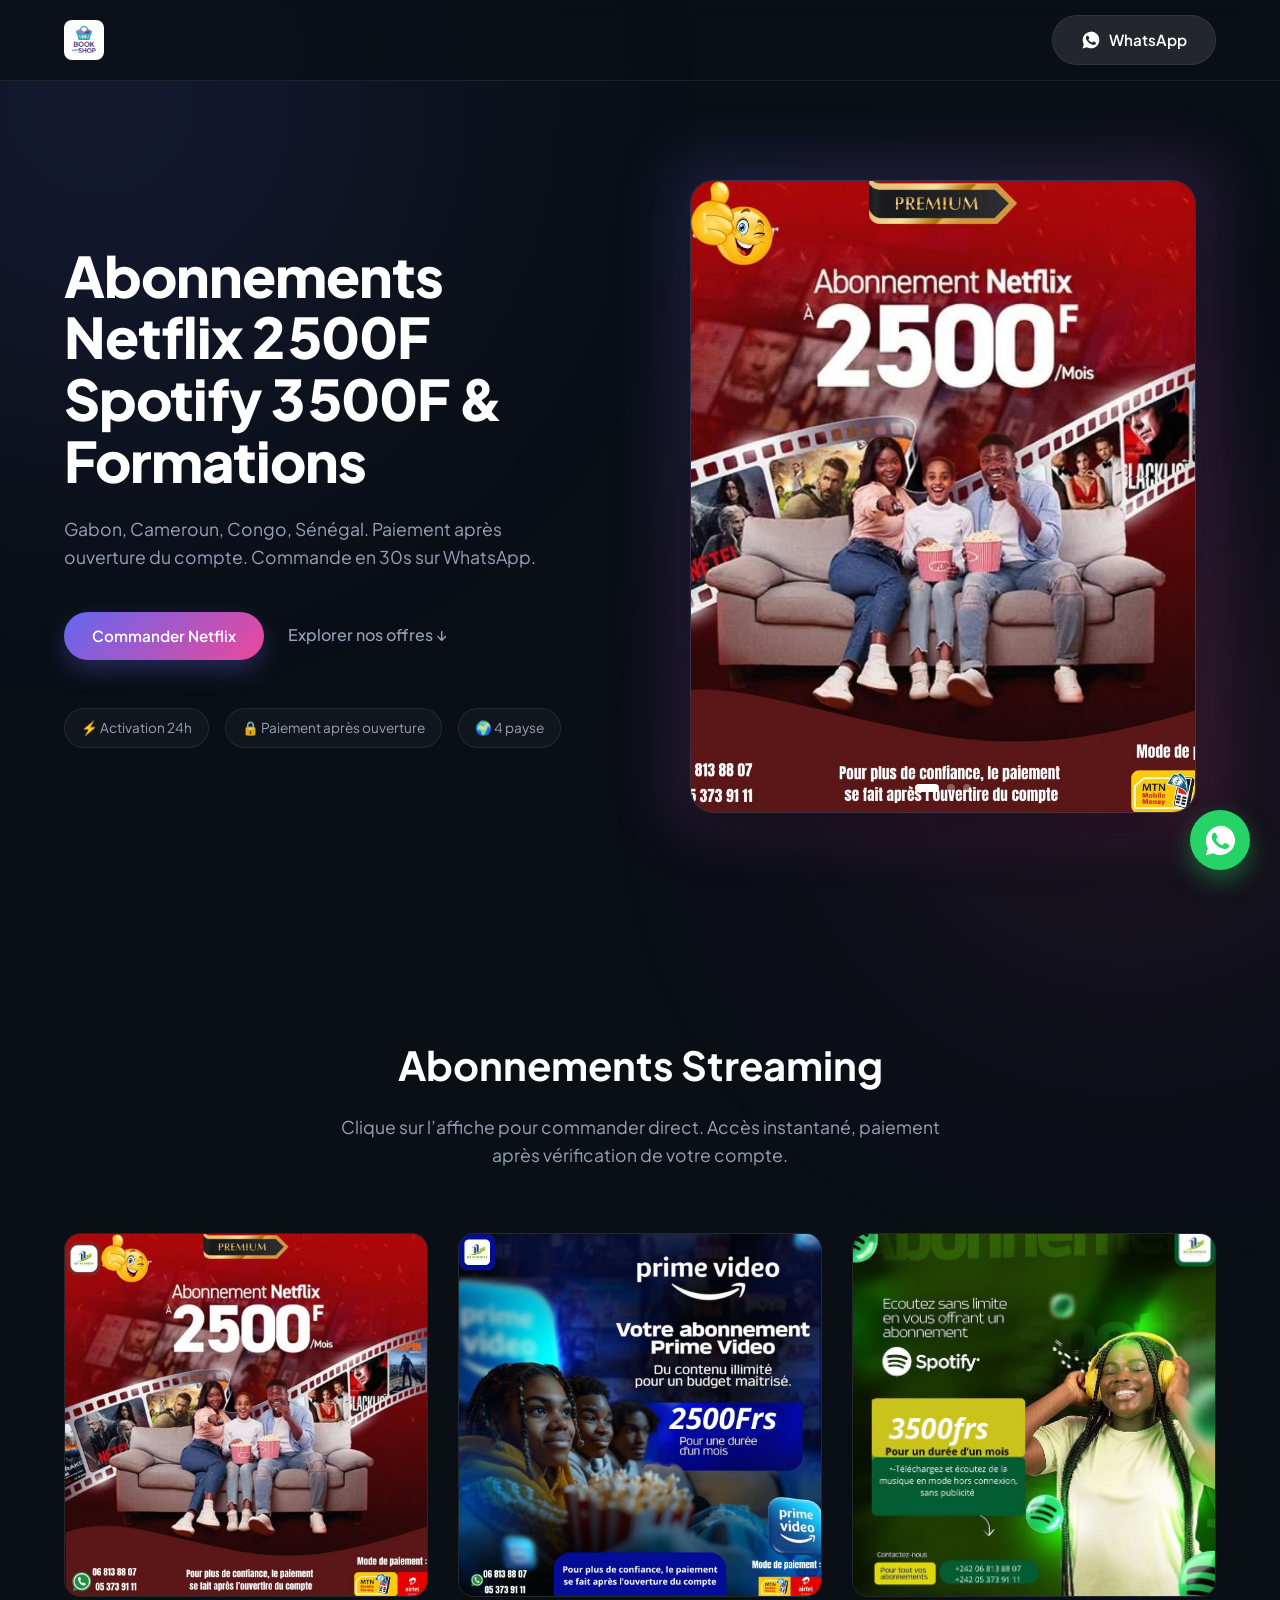
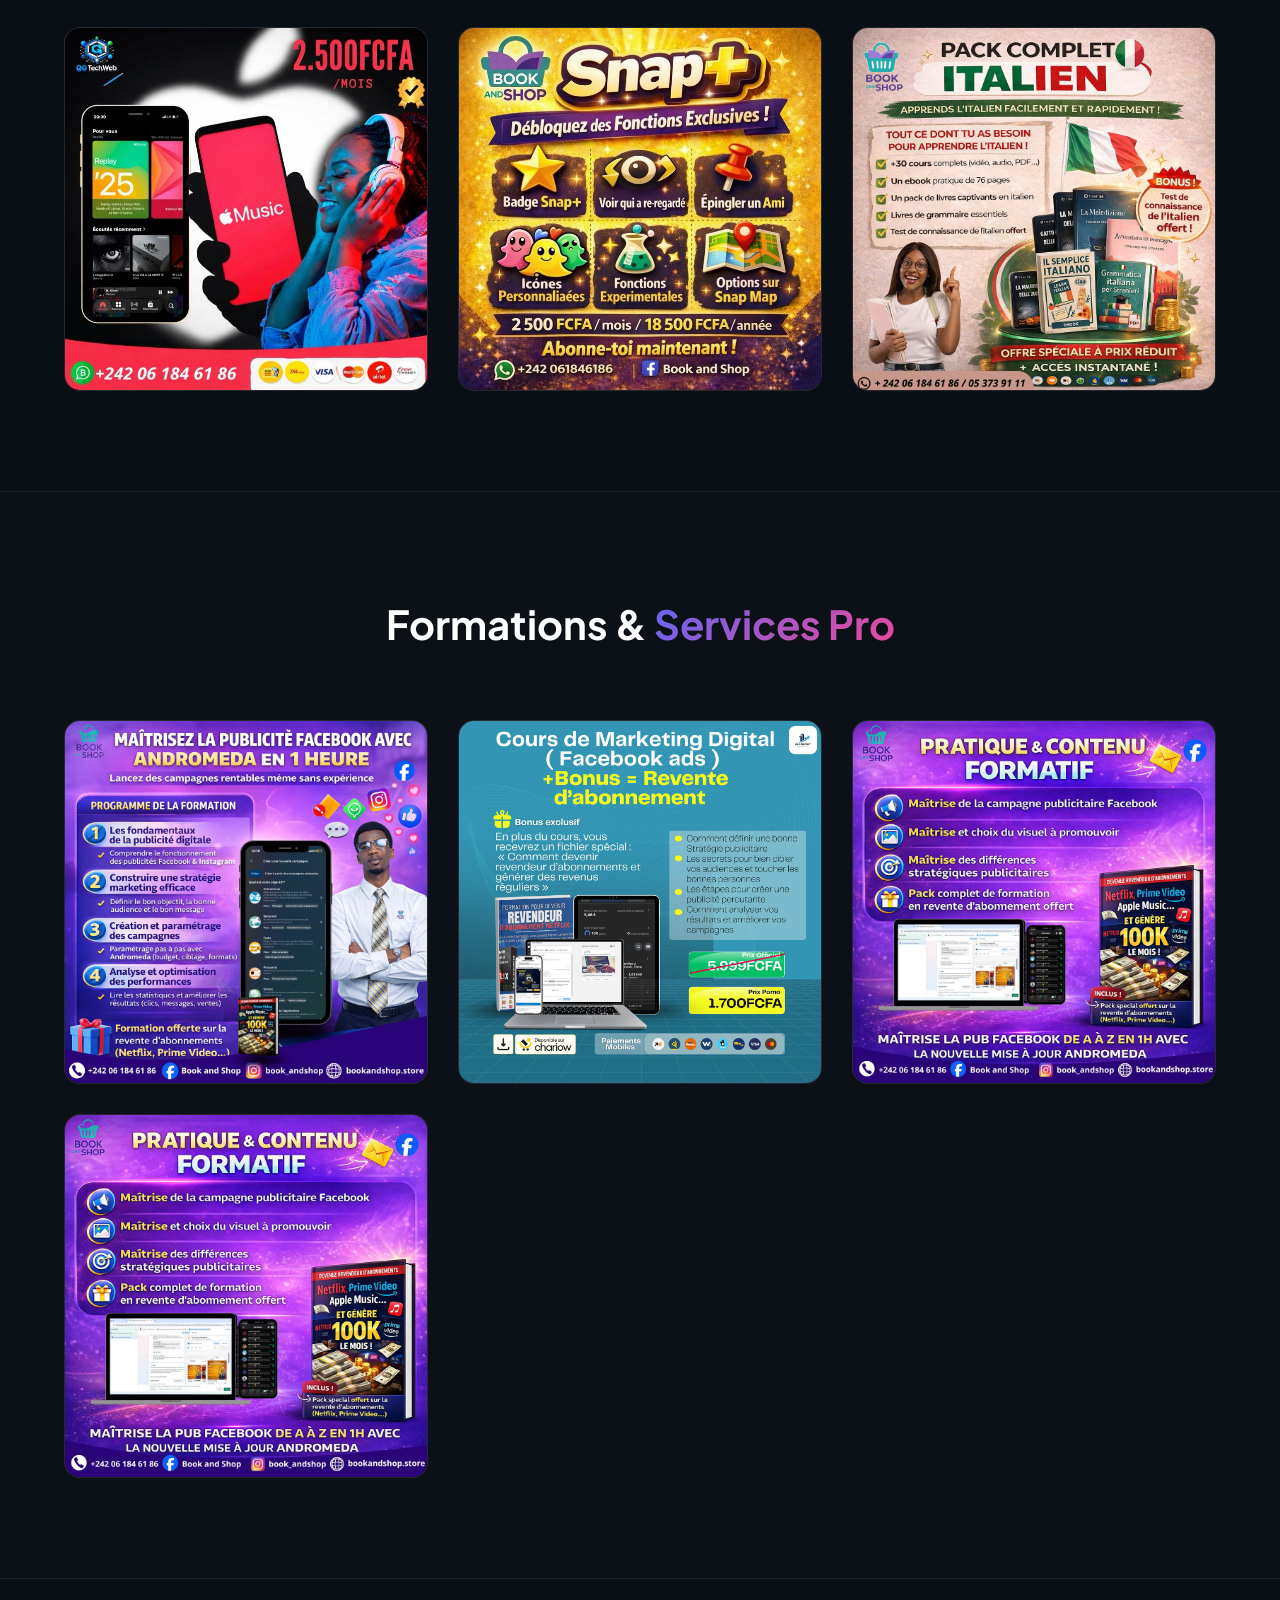
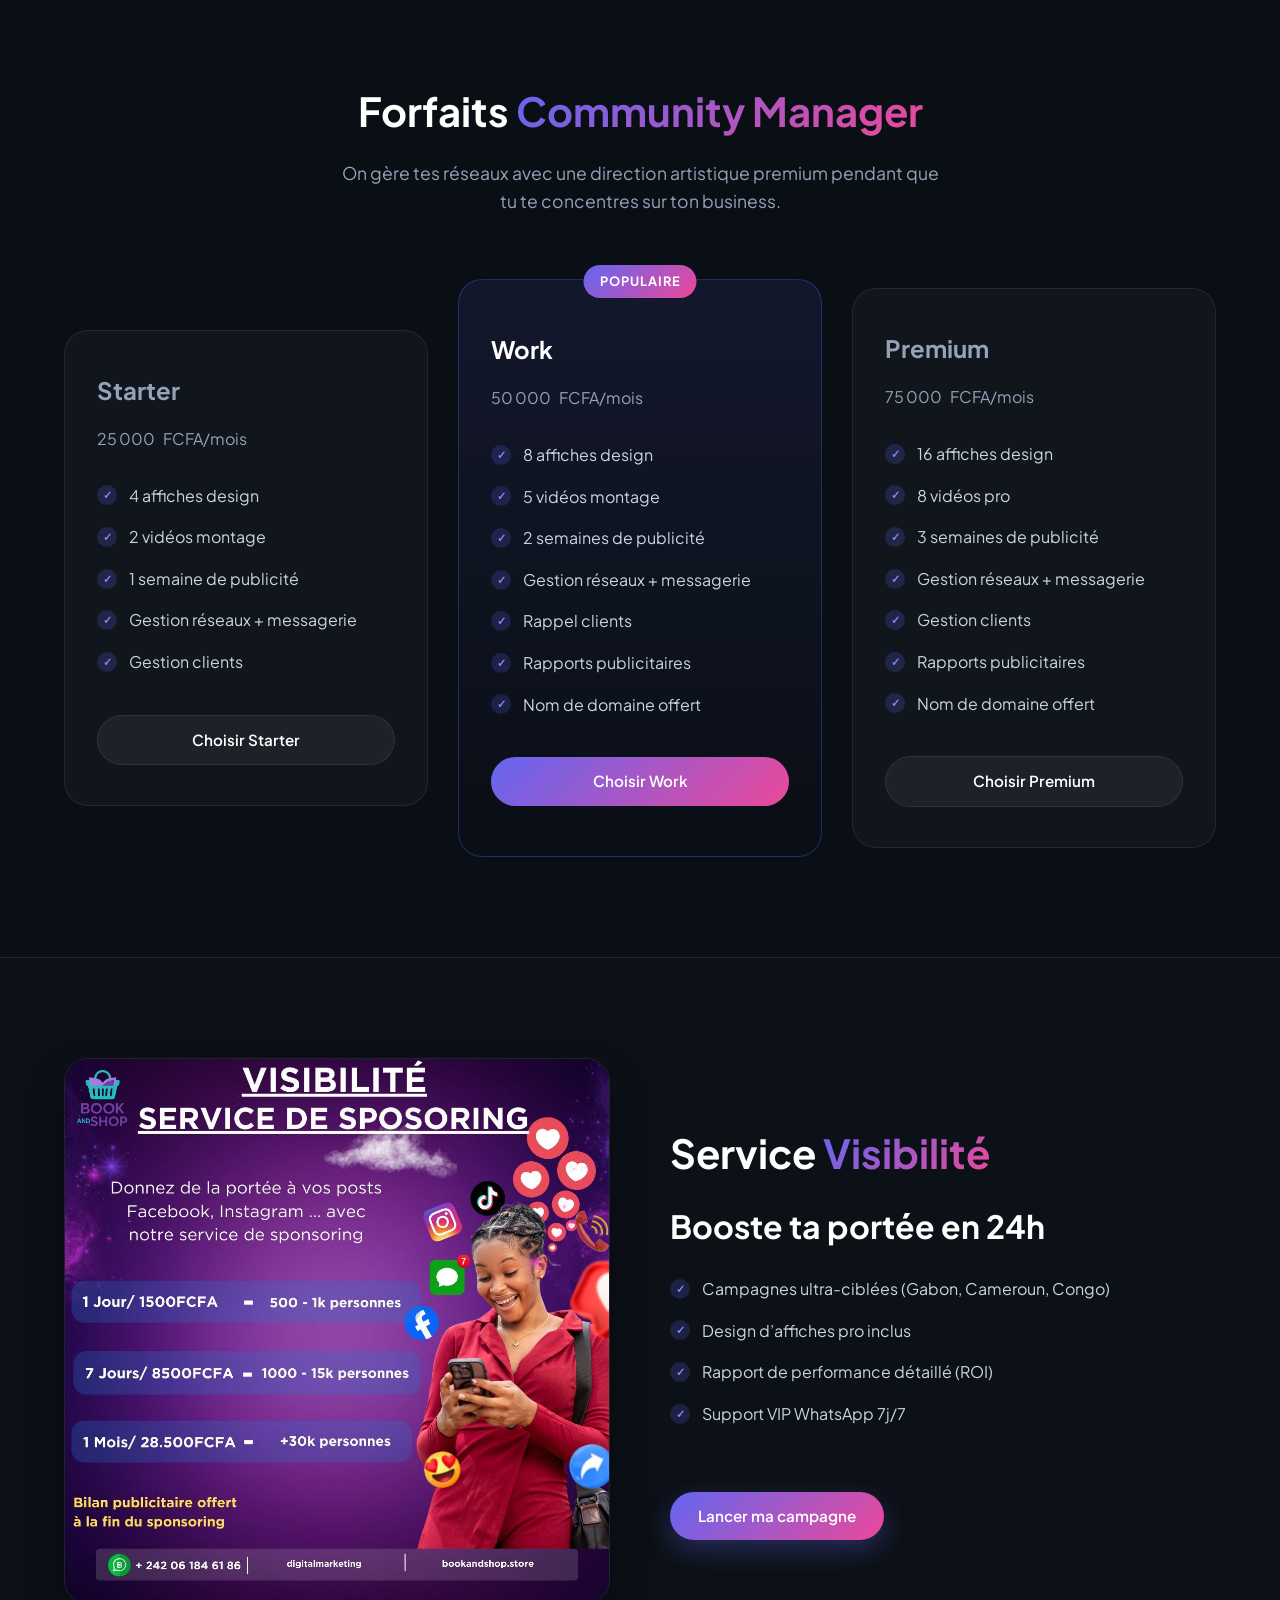
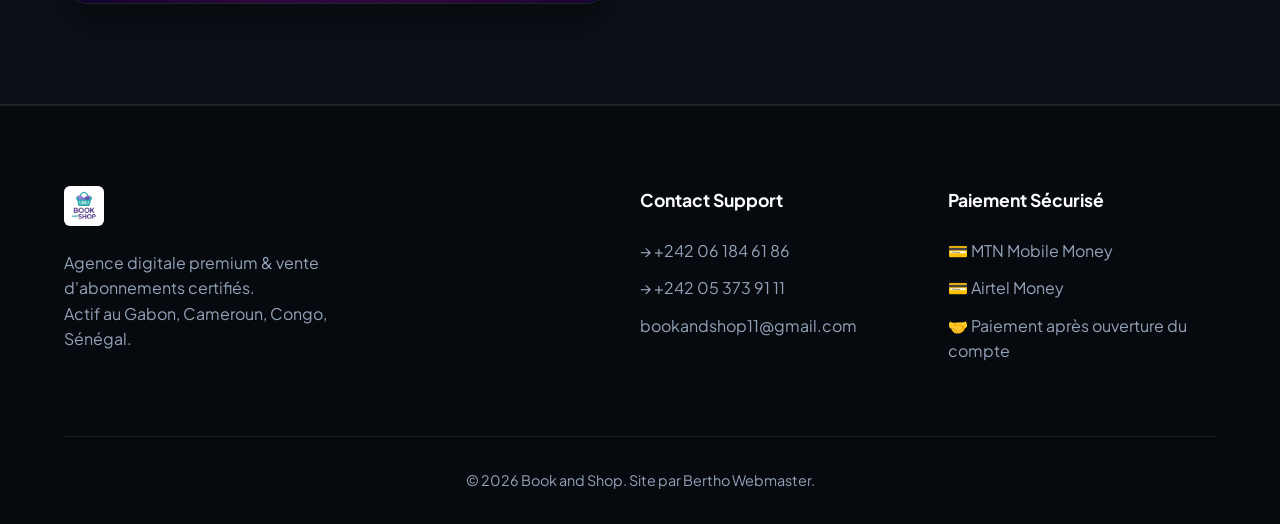
==== commit 6bed6e7d: "Update index.html" ====
--- a/index.html
+++ b/index.html
@@ -458,7 +458,7 @@
                 </div>
             </div>
             <div class="footer-bottom">
-                <p>© 2026 Book and Shop. Site designé par Bertho Webmaster.</p>
+                <p>© 2026 Book and Shop. Site designé par Bertho Web.</p>
             </div>
         </div>
     </footer>
